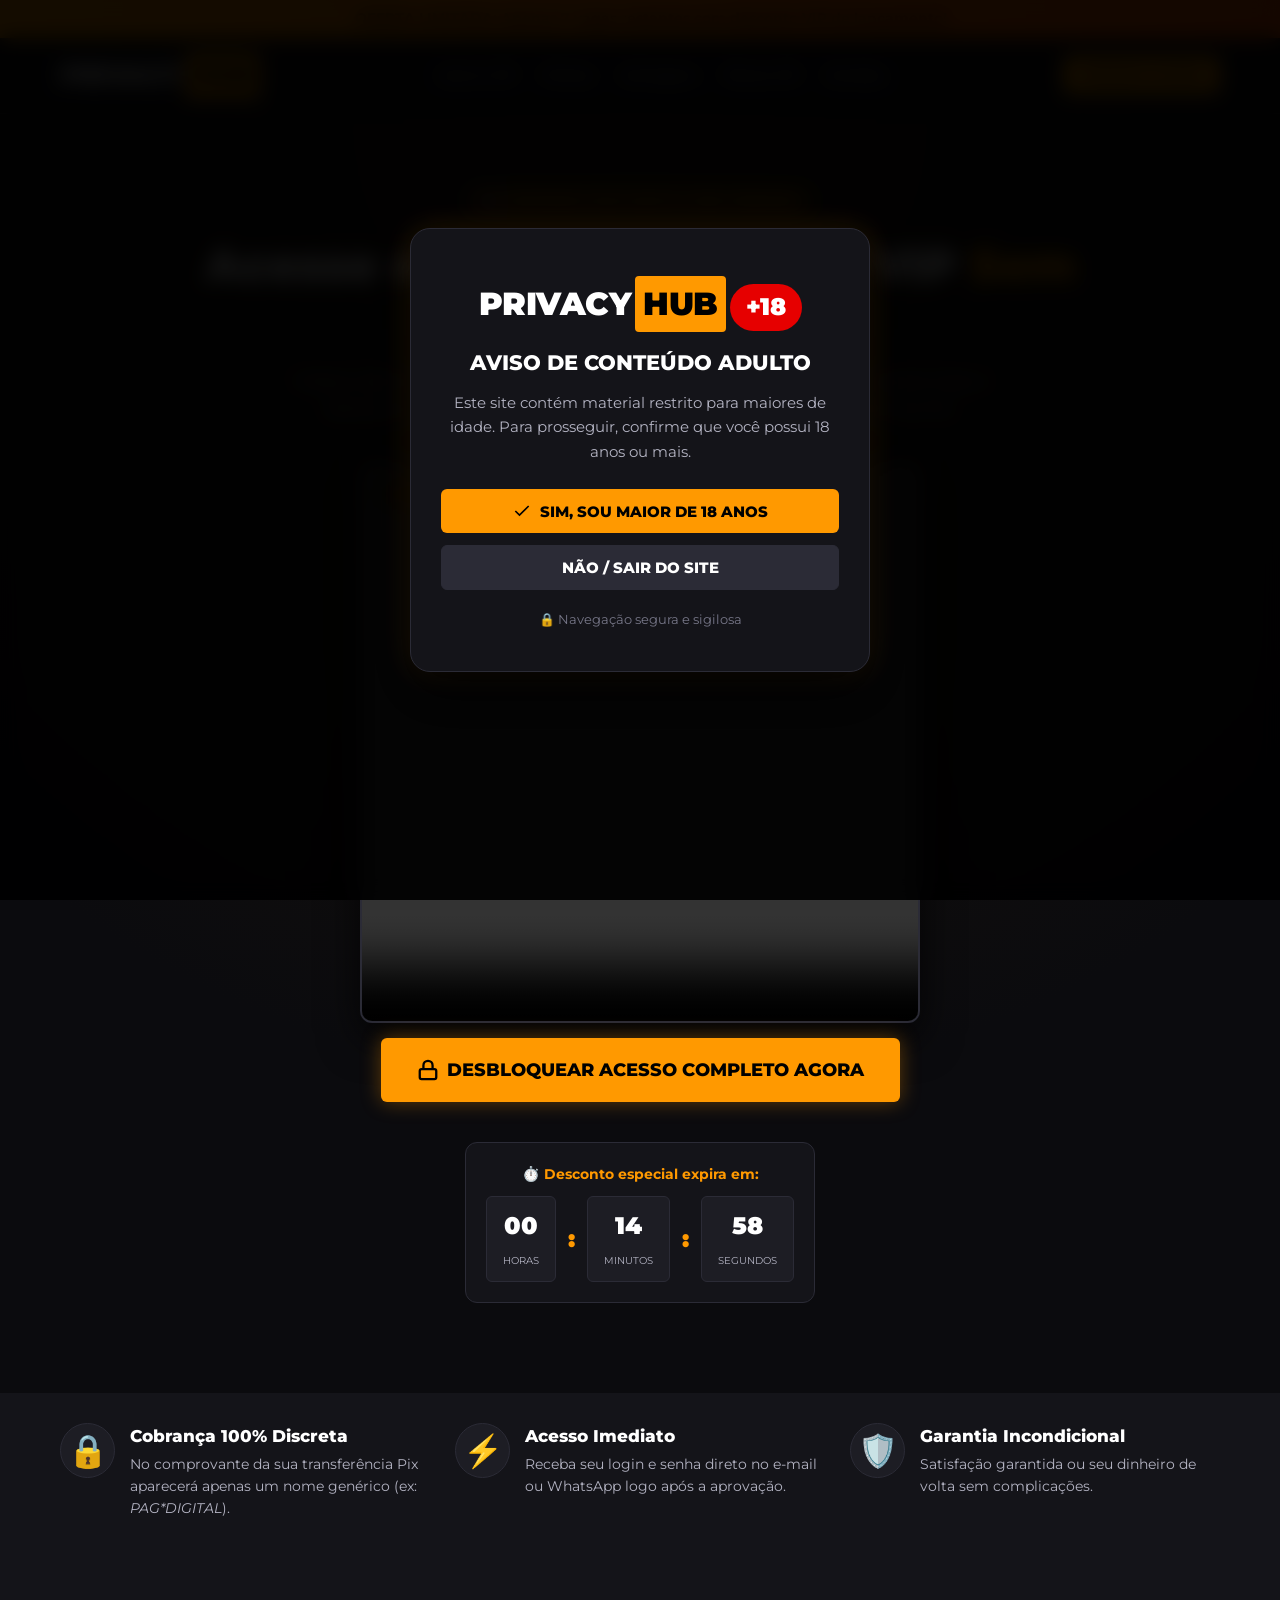
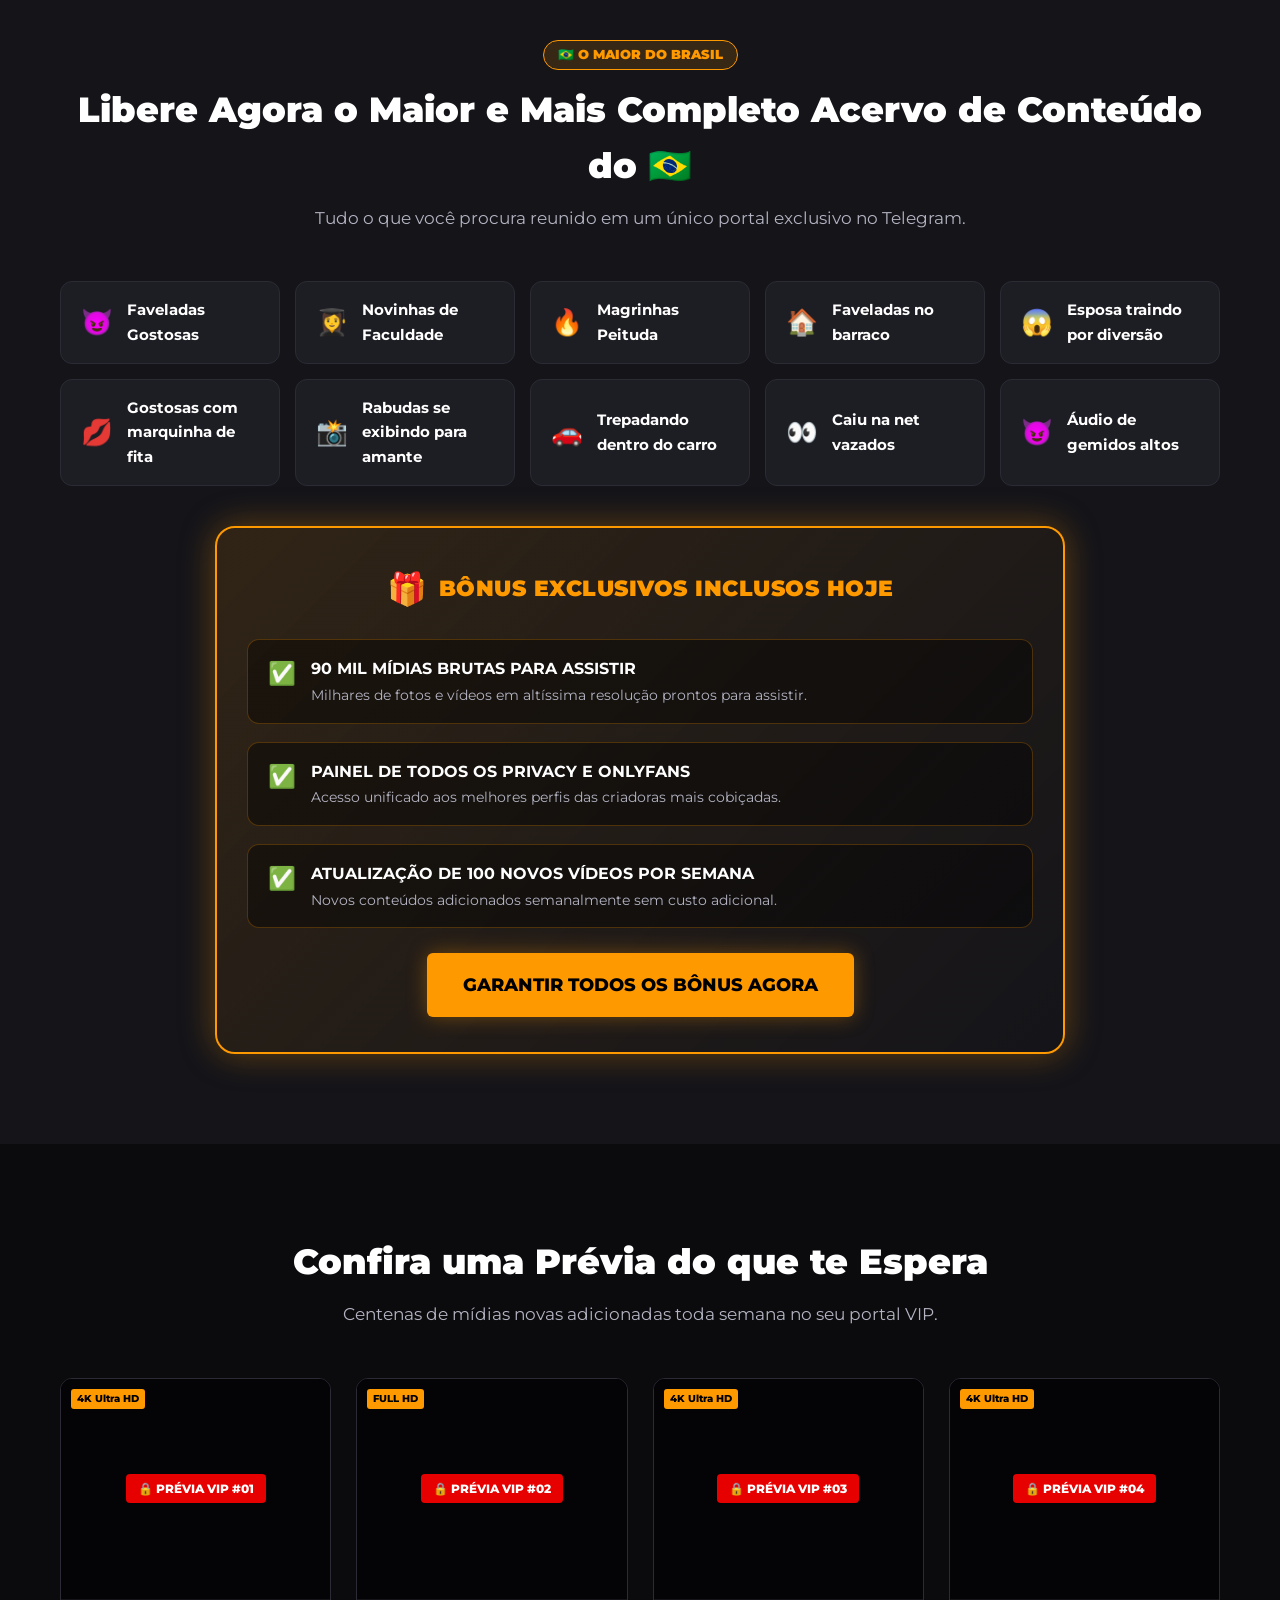
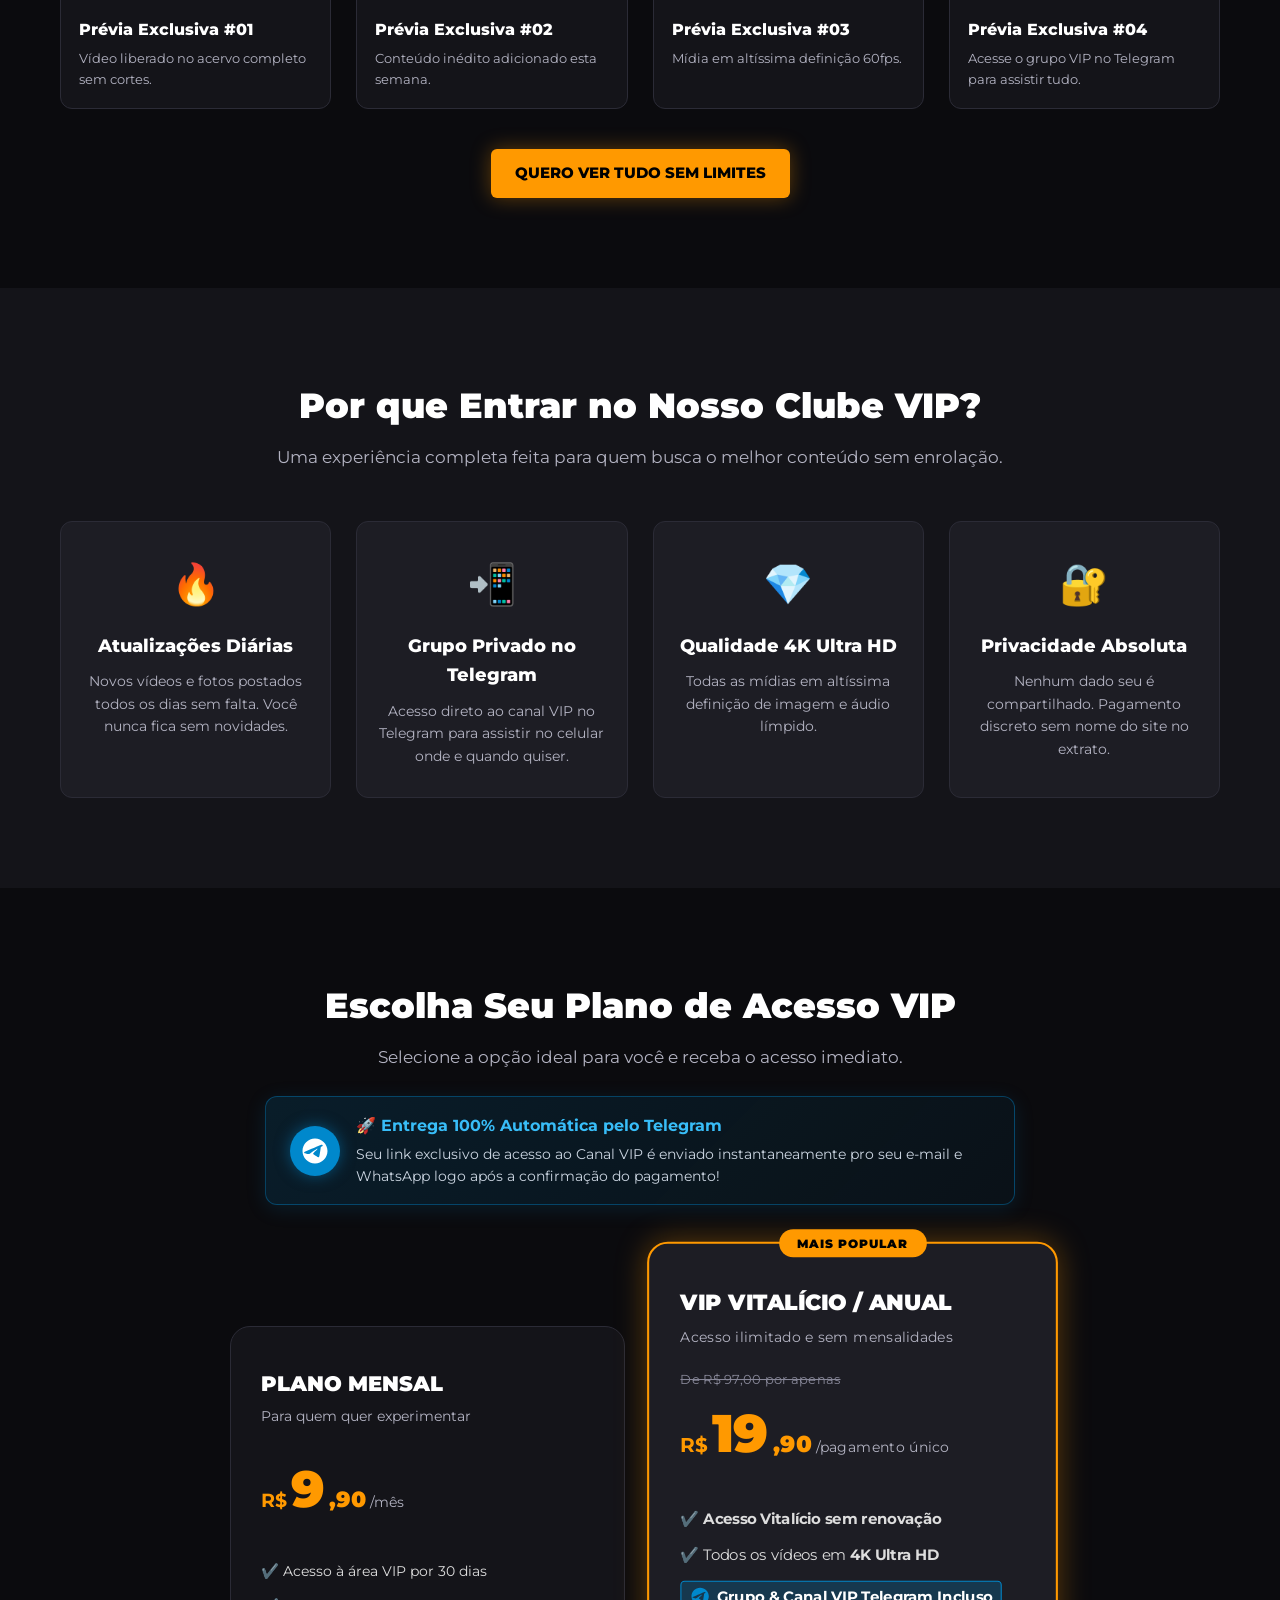
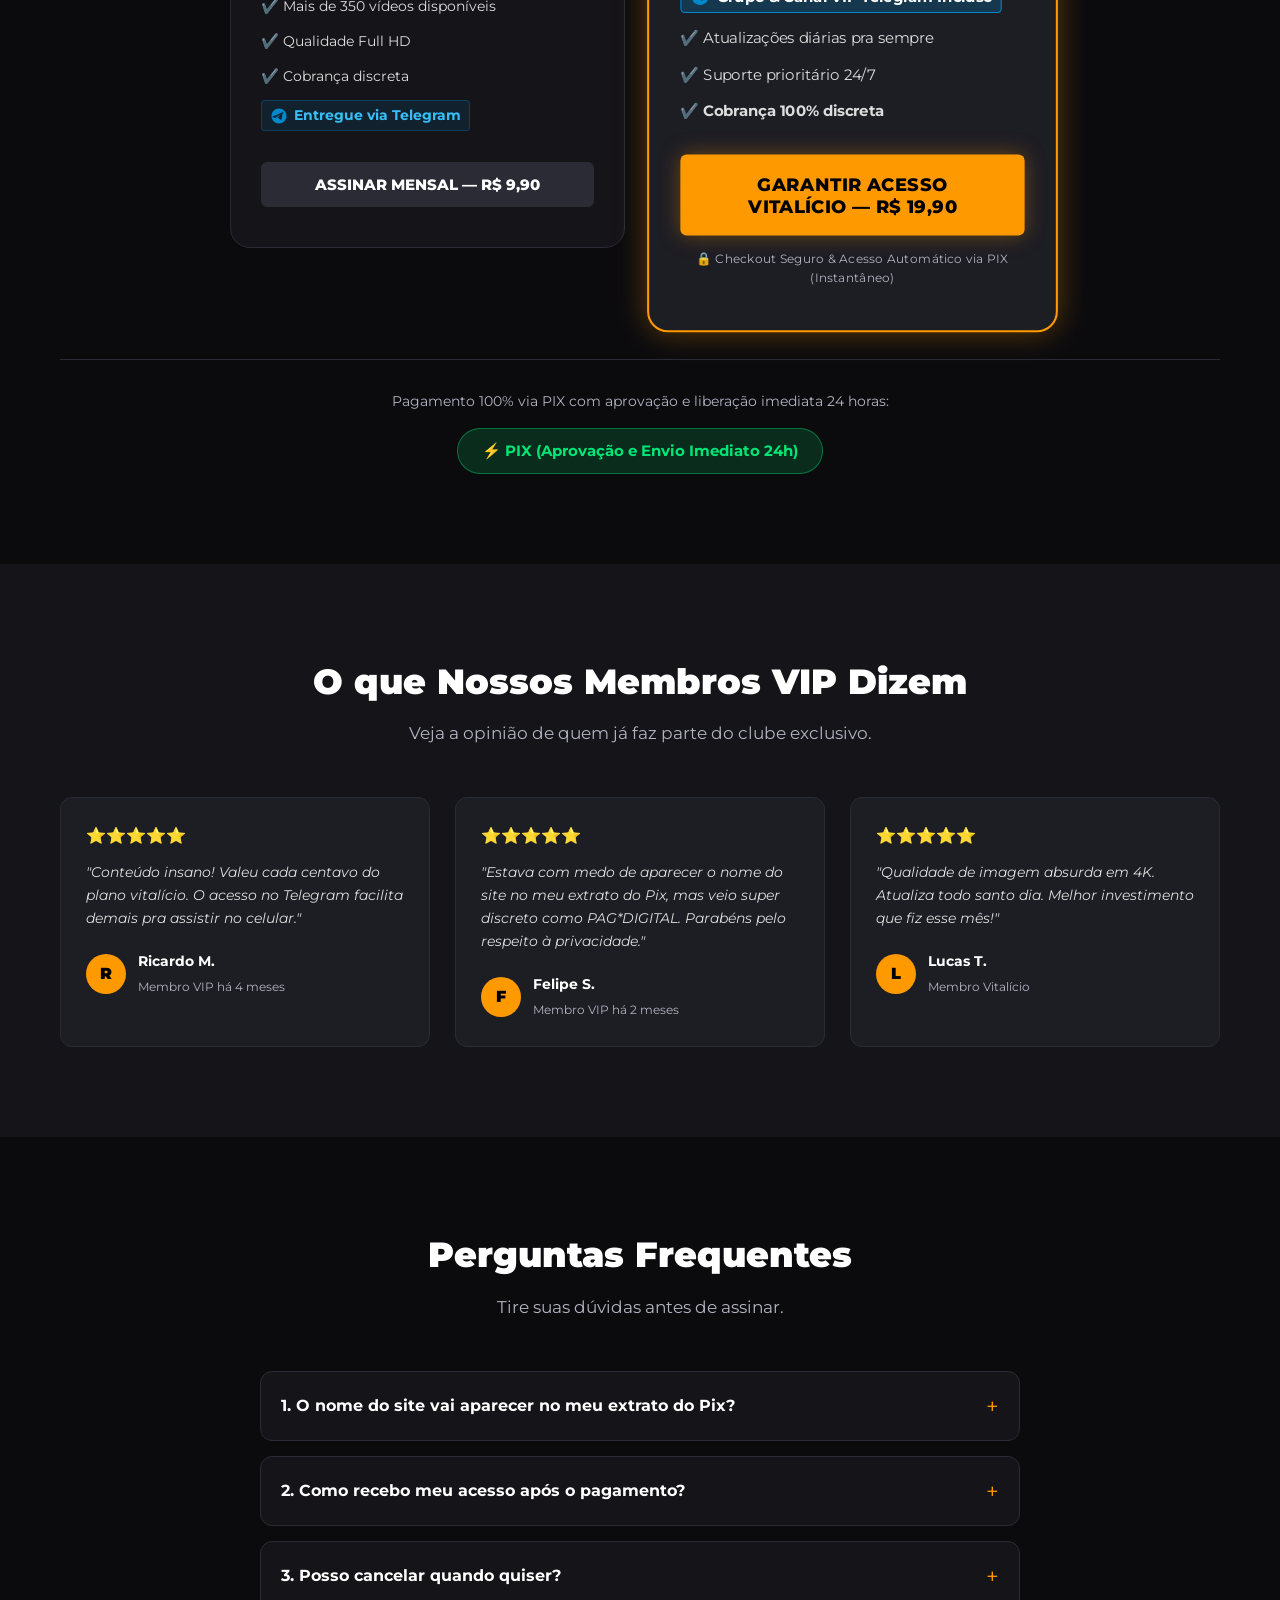
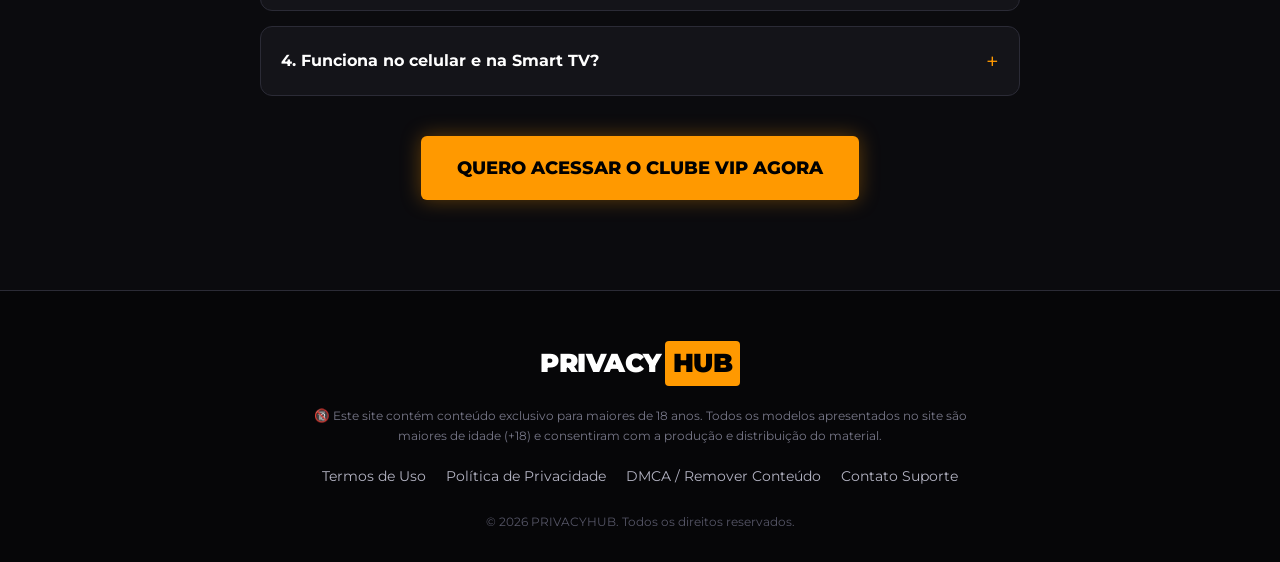
==== index.html @ 02c2ccd7 "Initial commit: Adult Sales Page with OmegaPay integration and Identity Verification flow" ====
<!DOCTYPE html>
<html lang="pt-BR">
<head>
  <meta charset="UTF-8">
  <meta name="viewport" content="width=device-width, initial-scale=1.0">
  <title>Conteúdo Exclusivo VIP - Acesso Restrito (+18)</title>
  <link rel="stylesheet" href="styles.css">
  <link rel="preconnect" href="https://fonts.googleapis.com">
  <link rel="preconnect" href="https://fonts.gstatic.com" crossorigin>
  <link href="https://fonts.googleapis.com/css2?family=Montserrat:wght@400;600;700;800;900&display=swap" rel="stylesheet">
</head>
<body>

  <!-- Modal de Verificação de Idade +18 -->
  <div id="ageModal" class="modal-overlay">
    <div class="modal-card">
      <div class="logo logo-modal">
        PRIVACY<span class="badge">HUB</span>
      </div>
      <div class="modal-badge-18">+18</div>
      <h2>AVISO DE CONTEÚDO ADULTO</h2>
      <p>Este site contém material restrito para maiores de idade. Para prosseguir, confirme que você possui 18 anos ou mais.</p>
      
      <div class="modal-actions">
        <button id="btnAgeYes" class="btn btn-primary btn-block">
          <svg width="20" height="20" viewBox="0 0 24 24" fill="none" stroke="currentColor" stroke-width="2"><polyline points="20 6 9 17 4 12"></polyline></svg>
          SIM, SOU MAIOR DE 18 ANOS
        </button>
        <button id="btnAgeNo" class="btn btn-secondary btn-block">NÃO / SAIR DO SITE</button>
      </div>
      <span class="modal-footer-note">🔒 Navegação segura e sigilosa</span>
    </div>
  </div>

  <!-- Barra Topo de Urgência -->
  <div class="urgency-bar">
    <span>🔥 <strong>OFERTA LIMITADA:</strong> Apenas <span id="spotsCount">7</span> vagas restantes com desconto VIP de lançamento!</span>
  </div>

  <!-- Cabeçalho / Navbar -->
  <header class="navbar">
    <div class="container nav-container">
      <div class="logo">
        PRIVACY<span class="badge">HUB</span>
      </div>
      <nav class="nav-links">
        <a href="#acervo">Acervo VIP</a>
        <a href="#previas">Prévias</a>
        <a href="#vantagens">Vantagens</a>
        <a href="#planos">Planos VIP</a>
        <a href="#faq">Dúvidas</a>
      </nav>
      <a href="#planos" class="btn btn-primary btn-sm">ASSINAR AGORA</a>
    </div>
  </header>

  <!-- Hero Section -->
  <section class="hero-section">
    <div class="container hero-container">
      <div class="hero-tag">🔞 CONTEÚDO EXCLUSIVO E SEM CENSURA</div>
      <h1 class="hero-title">Acesse o Melhor Conteúdo VIP <span class="text-highlight">Sem Limites</span></h1>
      <p class="hero-subtitle">Vídeos diários em 4K Ultra HD, fotos inéditas e interação direta. Assine hoje e liberte seu desejo com total privacidade e pagamento discreto via Pix.</p>

      <!-- Player Teaser Interativo -->
      <div class="video-teaser-container">
        <video autoplay loop muted playsinline controls class="video-teaser-element">
          <source src="privicyhub.mp4" type="video/mp4">
          Seu navegador não suporta o formato de vídeo.
        </video>
        <div class="video-badge">PRÉVIA EXCLUSIVA VIP</div>
      </div>

      <!-- Botão CTA de Desbloqueio Abaixo do Vídeo -->
      <div class="video-cta-wrapper">
        <a href="#planos" class="btn btn-primary btn-glow btn-lg btn-block-mobile">
          <svg width="22" height="22" viewBox="0 0 24 24" fill="none" stroke="currentColor" stroke-width="2.5">
            <rect x="3" y="11" width="18" height="11" rx="2" ry="2"></rect>
            <path d="M7 11V7a5 5 0 0 1 10 0v4"></path>
          </svg>
          DESBLOQUEAR ACESSO COMPLETO AGORA
        </a>
      </div>

      <!-- Cronômetro Regressivo -->
      <div class="timer-card">
        <p class="timer-label">⏱️ Desconto especial expira em:</p>
        <div class="timer-display">
          <div class="time-box"><span id="timerHours">00</span><small>Horas</small></div>
          <span class="timer-colon">:</span>
          <div class="time-box"><span id="timerMinutes">14</span><small>Minutos</small></div>
          <span class="timer-colon">:</span>
          <div class="time-box"><span id="timerSeconds">59</span><small>Segundos</small></div>
        </div>
      </div>
    </div>
  </section>

  <!-- Banner Sigilo & Pagamento Discreto -->
  <section class="discreet-banner">
    <div class="container discreet-grid">
      <div class="discreet-item">
        <div class="discreet-icon">🔒</div>
        <div>
          <h4>Cobrança 100% Discreta</h4>
          <p>No comprovante da sua transferência Pix aparecerá apenas um nome genérico (ex: <em>PAG*DIGITAL</em>).</p>
        </div>
      </div>
      <div class="discreet-item">
        <div class="discreet-icon">⚡</div>
        <div>
          <h4>Acesso Imediato</h4>
          <p>Receba seu login e senha direto no e-mail ou WhatsApp logo após a aprovação.</p>
        </div>
      </div>
      <div class="discreet-item">
        <div class="discreet-icon">🛡️</div>
        <div>
          <h4>Garantia Incondicional</h4>
          <p>Satisfação garantida ou seu dinheiro de volta sem complicações.</p>
        </div>
      </div>
    </div>
  </section>

  <!-- Seção Conteúdo Completo do Acervo -->
  <section id="acervo" class="acervo-section section-padding bg-darker">
    <div class="container">
      <div class="section-header">
        <span class="acervo-tag">🇧🇷 O MAIOR DO BRASIL</span>
        <h2>Libere Agora o Maior e Mais Completo Acervo de Conteúdo do 🇧🇷</h2>
        <p>Tudo o que você procura reunido em um único portal exclusivo no Telegram.</p>
      </div>

      <!-- Categorias do Acervo -->
      <div class="acervo-grid">
        <div class="acervo-card">
          <span class="acervo-emoji">😈</span>
          <span>Faveladas Gostosas</span>
        </div>
        <div class="acervo-card">
          <span class="acervo-emoji">👩‍🎓</span>
          <span>Novinhas de Faculdade</span>
        </div>
        <div class="acervo-card">
          <span class="acervo-emoji">🔥</span>
          <span>Magrinhas Peituda</span>
        </div>
        <div class="acervo-card">
          <span class="acervo-emoji">🏠</span>
          <span>Faveladas no barraco</span>
        </div>
        <div class="acervo-card">
          <span class="acervo-emoji">😱</span>
          <span>Esposa traindo por diversão</span>
        </div>
        <div class="acervo-card">
          <span class="acervo-emoji">💋</span>
          <span>Gostosas com marquinha de fita</span>
        </div>
        <div class="acervo-card">
          <span class="acervo-emoji">📸</span>
          <span>Rabudas se exibindo para amante</span>
        </div>
        <div class="acervo-card">
          <span class="acervo-emoji">🚗</span>
          <span>Trepadando dentro do carro</span>
        </div>
        <div class="acervo-card">
          <span class="acervo-emoji">👀</span>
          <span>Caiu na net vazados</span>
        </div>
        <div class="acervo-card">
          <span class="acervo-emoji">😈</span>
          <span>Áudio de gemidos altos</span>
        </div>
      </div>

      <!-- Caixa de Bônus Exclusivos -->
      <div class="bonus-box">
        <div class="bonus-header">
          <span class="bonus-icon">🎁</span>
          <h3>BÔNUS EXCLUSIVOS INCLUSOS HOJE</h3>
        </div>
        <div class="bonus-list">
          <div class="bonus-item">
            <span class="bonus-check">✅</span>
            <div>
              <strong>90 MIL MÍDIAS BRUTAS PARA ASSISTIR</strong>
              <p>Milhares de fotos e vídeos em altíssima resolução prontos para assistir.</p>
            </div>
          </div>
          <div class="bonus-item">
            <span class="bonus-check">✅</span>
            <div>
              <strong>PAINEL DE TODOS OS PRIVACY E ONLYFANS</strong>
              <p>Acesso unificado aos melhores perfis das criadoras mais cobiçadas.</p>
            </div>
          </div>
          <div class="bonus-item">
            <span class="bonus-check">✅</span>
            <div>
              <strong>ATUALIZAÇÃO DE 100 NOVOS VÍDEOS POR SEMANA</strong>
              <p>Novos conteúdos adicionados semanalmente sem custo adicional.</p>
            </div>
          </div>
        </div>
        <div class="center-cta" style="margin-top: 25px;">
          <a href="#planos" class="btn btn-primary btn-glow btn-lg">GARANTIR TODOS OS BÔNUS AGORA</a>
        </div>
      </div>
    </div>
  </section>

  <!-- Prévias do Conteúdo Grid -->
  <section id="previas" class="section-padding">
    <div class="container">
      <div class="section-header">
        <h2>Confira uma Prévia do que te Espera</h2>
        <p>Centenas de mídias novas adicionadas toda semana no seu portal VIP.</p>
      </div>

      <div class="media-grid">
        <!-- Card 1 -->
        <div class="media-card">
          <div class="media-thumb-video">
            <video autoplay loop muted playsinline class="card-video-element">
              <source src="previa01.mp4" type="video/mp4">
            </video>
            <span class="badge-quality">4K Ultra HD</span>
            <div class="card-blur-overlay">
              <span class="lock-sm">🔒 PRÉVIA VIP #01</span>
            </div>
          </div>
          <div class="media-info">
            <h3>Prévia Exclusiva #01</h3>
            <p>Vídeo liberado no acervo completo sem cortes.</p>
          </div>
        </div>

        <!-- Card 2 -->
        <div class="media-card">
          <div class="media-thumb-video">
            <video autoplay loop muted playsinline class="card-video-element">
              <source src="previa02.mp4" type="video/mp4">
            </video>
            <span class="badge-quality">FULL HD</span>
            <div class="card-blur-overlay">
              <span class="lock-sm">🔒 PRÉVIA VIP #02</span>
            </div>
          </div>
          <div class="media-info">
            <h3>Prévia Exclusiva #02</h3>
            <p>Conteúdo inédito adicionado esta semana.</p>
          </div>
        </div>

        <!-- Card 3 -->
        <div class="media-card">
          <div class="media-thumb-video">
            <video autoplay loop muted playsinline class="card-video-element">
              <source src="previa03.mp4" type="video/mp4">
            </video>
            <span class="badge-quality">4K Ultra HD</span>
            <div class="card-blur-overlay">
              <span class="lock-sm">🔒 PRÉVIA VIP #03</span>
            </div>
          </div>
          <div class="media-info">
            <h3>Prévia Exclusiva #03</h3>
            <p>Mídia em altíssima definição 60fps.</p>
          </div>
        </div>

        <!-- Card 4 -->
        <div class="media-card">
          <div class="media-thumb-video">
            <video autoplay loop muted playsinline class="card-video-element">
              <source src="previa04.mp4" type="video/mp4">
            </video>
            <span class="badge-quality">4K Ultra HD</span>
            <div class="card-blur-overlay">
              <span class="lock-sm">🔒 PRÉVIA VIP #04</span>
            </div>
          </div>
          <div class="media-info">
            <h3>Prévia Exclusiva #04</h3>
            <p>Acesse o grupo VIP no Telegram para assistir tudo.</p>
          </div>
        </div>
      </div>
      
      <div class="center-cta">
        <a href="#planos" class="btn btn-primary btn-glow">QUERO VER TUDO SEM LIMITES</a>
      </div>
    </div>
  </section>

  <!-- Vantagens do Clube -->
  <section id="vantagens" class="section-padding bg-darker">
    <div class="container">
      <div class="section-header">
        <h2>Por que Entrar no Nosso Clube VIP?</h2>
        <p>Uma experiência completa feita para quem busca o melhor conteúdo sem enrolação.</p>
      </div>

      <div class="features-grid">
        <div class="feature-card">
          <div class="feature-icon">🔥</div>
          <h3>Atualizações Diárias</h3>
          <p>Novos vídeos e fotos postados todos os dias sem falta. Você nunca fica sem novidades.</p>
        </div>
        <div class="feature-card">
          <div class="feature-icon">📲</div>
          <h3>Grupo Privado no Telegram</h3>
          <p>Acesso direto ao canal VIP no Telegram para assistir no celular onde e quando quiser.</p>
        </div>
        <div class="feature-card">
          <div class="feature-icon">💎</div>
          <h3>Qualidade 4K Ultra HD</h3>
          <p>Todas as mídias em altíssima definição de imagem e áudio límpido.</p>
        </div>
        <div class="feature-card">
          <div class="feature-icon">🔐</div>
          <h3>Privacidade Absoluta</h3>
          <p>Nenhum dado seu é compartilhado. Pagamento discreto sem nome do site no extrato.</p>
        </div>
      </div>
    </div>
  </section>

  <!-- Planos de Assinatura -->
  <section id="planos" class="section-padding">
    <div class="container">
      <div class="section-header">
        <h2>Escolha Seu Plano de Acesso VIP</h2>
        <p>Selecione a opção ideal para você e receba o acesso imediato.</p>

        <!-- Banner Destaque Telegram -->
        <div class="telegram-delivery-banner">
          <div class="telegram-icon-circle">
            <svg width="30" height="30" viewBox="0 0 24 24" fill="#ffffff">
              <path d="M12 2C6.48 2 2 6.48 2 12s4.48 10 10 10 10-4.48 10-10S17.52 2 12 2zm4.64 6.8c-.15 1.58-.8 5.42-1.13 7.19-.14.75-.42 1-.68 1.03-.58.05-1.02-.38-1.58-.75-.88-.58-1.38-.94-2.23-1.5-.99-.65-.35-1.01.22-1.59.15-.15 2.71-2.48 2.76-2.69.01-.03.01-.14-.07-.2-.08-.06-.19-.04-.27-.02-.12.02-1.96 1.25-5.54 3.67-.52.36-.99.53-1.42.52-.47-.01-1.37-.26-2.03-.48-.82-.27-1.47-.42-1.42-.88.03-.24.37-.49 1.02-.74 3.99-1.74 6.66-2.89 8.01-3.45 3.82-1.59 4.61-1.87 5.13-1.88.11 0 .37.03.54.17.14.12.18.28.2.45-.02.07-.02.24-.04.42z"/>
            </svg>
          </div>
          <div class="telegram-banner-text">
            <strong>🚀 Entrega 100% Automática pelo Telegram</strong>
            <p>Seu link exclusivo de acesso ao Canal VIP é enviado instantaneamente pro seu e-mail e WhatsApp logo após a confirmação do pagamento!</p>
          </div>
        </div>
      </div>

      <div class="pricing-grid">
        <!-- Plano Mensal -->
        <div class="pricing-card">
          <div class="pricing-header">
            <h3>PLANO MENSAL</h3>
            <p>Para quem quer experimentar</p>
          </div>
          <div class="pricing-price">
            <span class="currency">R$</span>
            <span class="price-val">9</span>
            <span class="cents">,90</span>
            <span class="period">/mês</span>
          </div>
          <ul class="pricing-features">
            <li>✔️ Acesso à área VIP por 30 dias</li>
            <li>✔️ Mais de 350 vídeos disponíveis</li>
            <li>✔️ Qualidade Full HD</li>
            <li>✔️ Cobrança discreta</li>
            <li>
              <span class="tg-inline-badge">
                <svg width="18" height="18" viewBox="0 0 24 24" fill="#0088cc"><path d="M12 2C6.48 2 2 6.48 2 12s4.48 10 10 10 10-4.48 10-10S17.52 2 12 2zm4.64 6.8c-.15 1.58-.8 5.42-1.13 7.19-.14.75-.42 1-.68 1.03-.58.05-1.02-.38-1.58-.75-.88-.58-1.38-.94-2.23-1.5-.99-.65-.35-1.01.22-1.59.15-.15 2.71-2.48 2.76-2.69.01-.03.01-.14-.07-.2-.08-.06-.19-.04-.27-.02-.12.02-1.96 1.25-5.54 3.67-.52.36-.99.53-1.42.52-.47-.01-1.37-.26-2.03-.48-.82-.27-1.47-.42-1.42-.88.03-.24.37-.49 1.02-.74 3.99-1.74 6.66-2.89 8.01-3.45 3.82-1.59 4.61-1.87 5.13-1.88.11 0 .37.03.54.17.14.12.18.28.2.45-.02.07-.02.24-.04.42z"/></svg>
                <strong>Entregue via Telegram</strong>
              </span>
            </li>
          </ul>
          <!-- Botão Checkout OmegaPay (Plano Mensal - R$ 9,90) -->
          <button onclick="processOmegaPayPix(9.90, 'Plano Mensal VIP', 'verificacao.html')" class="btn btn-secondary btn-block">ASSINAR MENSAL — R$ 9,90</button>
        </div>

        <!-- Plano VIP VITALÍCIO (Destaque) -->
        <div class="pricing-card featured">
          <div class="ribbon">MAIS POPULAR</div>
          <div class="pricing-header">
            <h3>VIP VITALÍCIO / ANUAL</h3>
            <p>Acesso ilimitado e sem mensalidades</p>
          </div>
          <div class="pricing-price">
            <span class="old-price">De R$ 97,00 por apenas</span>
            <div>
              <span class="currency">R$</span>
              <span class="price-val">19</span>
              <span class="cents">,90</span>
              <span class="period">/pagamento único</span>
            </div>
          </div>
          <ul class="pricing-features">
            <li>✔️ <strong>Acesso Vitalício sem renovação</strong></li>
            <li>✔️ Todos os vídeos em <strong>4K Ultra HD</strong></li>
            <li>
              <span class="tg-inline-badge active">
                <svg width="20" height="20" viewBox="0 0 24 24" fill="#0088cc"><path d="M12 2C6.48 2 2 6.48 2 12s4.48 10 10 10 10-4.48 10-10S17.52 2 12 2zm4.64 6.8c-.15 1.58-.8 5.42-1.13 7.19-.14.75-.42 1-.68 1.03-.58.05-1.02-.38-1.58-.75-.88-.58-1.38-.94-2.23-1.5-.99-.65-.35-1.01.22-1.59.15-.15 2.71-2.48 2.76-2.69.01-.03.01-.14-.07-.2-.08-.06-.19-.04-.27-.02-.12.02-1.96 1.25-5.54 3.67-.52.36-.99.53-1.42.52-.47-.01-1.37-.26-2.03-.48-.82-.27-1.47-.42-1.42-.88.03-.24.37-.49 1.02-.74 3.99-1.74 6.66-2.89 8.01-3.45 3.82-1.59 4.61-1.87 5.13-1.88.11 0 .37.03.54.17.14.12.18.28.2.45-.02.07-.02.24-.04.42z"/></svg>
                <strong>Grupo & Canal VIP Telegram Incluso</strong>
              </span>
            </li>
            <li>✔️ Atualizações diárias pra sempre</li>
            <li>✔️ Suporte prioritário 24/7</li>
            <li>✔️ <strong>Cobrança 100% discreta</strong></li>
          </ul>
          <!-- Botão Checkout OmegaPay (Plano Vitalício - R$ 19,90) -->
          <button onclick="processOmegaPayPix(19.90, 'Plano Vitalício VIP', 'verificacao.html')" class="btn btn-primary btn-glow btn-block btn-lg">GARANTIR ACESSO VITALÍCIO — R$ 19,90</button>
          <span class="security-tag">🔒 Checkout Seguro & Acesso Automático via PIX (Instantâneo)</span>
        </div>
      </div>

      <!-- Métodos de Pagamento -->
      <div class="payment-methods">
        <p>Pagamento 100% via PIX com aprovação e liberação imediata 24 horas:</p>
        <div class="payment-icons">
          <span class="pay-badge pix" style="background: rgba(0, 230, 118, 0.15); border: 1px solid rgba(0, 230, 118, 0.4); color: #00e676; font-size: 0.95rem; padding: 10px 24px;">⚡ PIX (Aprovação e Envio Imediato 24h)</span>
        </div>
      </div>
    </div>
  </section>

  <!-- Depoimentos / Prova Social -->
  <section class="section-padding bg-darker">
    <div class="container">
      <div class="section-header">
        <h2>O que Nossos Membros VIP Dizem</h2>
        <p>Veja a opinião de quem já faz parte do clube exclusivo.</p>
      </div>

      <div class="testimonials-grid">
        <div class="testimonial-card">
          <div class="stars">⭐⭐⭐⭐⭐</div>
          <p>"Conteúdo insano! Valeu cada centavo do plano vitalício. O acesso no Telegram facilita demais pra assistir no celular."</p>
          <div class="author">
            <div class="avatar">R</div>
            <div>
              <strong>Ricardo M.</strong>
              <span>Membro VIP há 4 meses</span>
            </div>
          </div>
        </div>

        <div class="testimonial-card">
          <div class="stars">⭐⭐⭐⭐⭐</div>
          <p>"Estava com medo de aparecer o nome do site no meu extrato do Pix, mas veio super discreto como PAG*DIGITAL. Parabéns pelo respeito à privacidade."</p>
          <div class="author">
            <div class="avatar">F</div>
            <div>
              <strong>Felipe S.</strong>
              <span>Membro VIP há 2 meses</span>
            </div>
          </div>
        </div>

        <div class="testimonial-card">
          <div class="stars">⭐⭐⭐⭐⭐</div>
          <p>"Qualidade de imagem absurda em 4K. Atualiza todo santo dia. Melhor investimento que fiz esse mês!"</p>
          <div class="author">
            <div class="avatar">L</div>
            <div>
              <strong>Lucas T.</strong>
              <span>Membro Vitalício</span>
            </div>
          </div>
        </div>
      </div>
    </div>
  </section>

  <!-- FAQ Accordion -->
  <section id="faq" class="section-padding">
    <div class="container faq-container">
      <div class="section-header">
        <h2>Perguntas Frequentes</h2>
        <p>Tire suas dúvidas antes de assinar.</p>
      </div>

      <div class="accordion">
        <div class="accordion-item">
          <button class="accordion-header">
            <span>1. O nome do site vai aparecer no meu extrato do Pix?</span>
            <span class="accordion-icon">+</span>
          </button>
          <div class="accordion-content">
            <p><strong>Não!</strong> Sua privacidade é nossa prioridade absoluta. No comprovante da sua transferência Pix aparecerá apenas um nome neutro e discreto (exemplo: <em>PAG*SERVICOSDIGITAIS</em> ou <em>PAYMENT*HUB</em>).</p>
          </div>
        </div>

        <div class="accordion-item">
          <button class="accordion-header">
            <span>2. Como recebo meu acesso após o pagamento?</span>
            <span class="accordion-icon">+</span>
          </button>
          <div class="accordion-content">
            <p>O acesso é 100% automático e imediato. Pagando via PIX, você receberá um e-mail com seus dados de login e o link direto do nosso canal VIP do Telegram em menos de 1 minuto.</p>
          </div>
        </div>

        <div class="accordion-item">
          <button class="accordion-header">
            <span>3. Posso cancelar quando quiser?</span>
            <span class="accordion-icon">+</span>
          </button>
          <div class="accordion-content">
            <p>Sim! Não temos fidelidade nos planos recorrentes. No plano Vitalício, você paga apenas uma única vez e o acesso é seu para sempre.</p>
          </div>
        </div>

        <div class="accordion-item">
          <button class="accordion-header">
            <span>4. Funciona no celular e na Smart TV?</span>
            <span class="accordion-icon">+</span>
          </button>
          <div class="accordion-content">
            <p>Sim! Nossa plataforma é completamente otimizada para smartphones (iPhone e Android), tablets, computadores e Smart TVs através do navegador ou Telegram.</p>
          </div>
        </div>
      </div>

      <div class="center-cta" style="margin-top: 40px;">
        <a href="#planos" class="btn btn-primary btn-lg btn-glow">QUERO ACESSAR O CLUBE VIP AGORA</a>
      </div>
    </div>
  </section>

  <!-- Rodapé -->
  <footer class="footer">
    <div class="container footer-content">
      <div class="logo logo-footer">
        PRIVACY<span class="badge">HUB</span>
      </div>
      <p class="footer-disclaimer">
        🔞 Este site contém conteúdo exclusivo para maiores de 18 anos. Todos os modelos apresentados no site são maiores de idade (+18) e consentiram com a produção e distribuição do material.
      </p>
      <div class="footer-links">
        <a href="#">Termos de Uso</a>
        <a href="#">Política de Privacidade</a>
        <a href="#">DMCA / Remover Conteúdo</a>
        <a href="#">Contato Suporte</a>
      </div>
      <p class="copyright">&copy; 2026 PRIVACYHUB. Todos os direitos reservados.</p>
    </div>
  </footer>

  <script src="omegapay-integration.js"></script>
  <script src="script.js"></script>
</body>
</html>
---- styles.css ----
/* Reset & Fontes Base */
* {
  margin: 0;
  padding: 0;
  box-sizing: border-box;
}

:root {
  --bg-primary: #0b0b0e;
  --bg-secondary: #141419;
  --bg-card: #1d1d24;
  --text-primary: #ffffff;
  --text-secondary: #b3b3c2;
  --accent-orange: #ff9900;
  --accent-orange-hover: #ffaa22;
  --accent-glow: rgba(255, 153, 0, 0.35);
  --border-color: #2b2b36;
  --radius-sm: 6px;
  --radius-md: 12px;
  --radius-lg: 20px;
  --transition: all 0.3s cubic-bezier(0.25, 0.8, 0.25, 1);
}

body {
  font-family: 'Montserrat', sans-serif;
  background-color: var(--bg-primary);
  color: var(--text-primary);
  line-height: 1.6;
  overflow-x: hidden;
}

.container {
  max-width: 1200px;
  margin: 0 auto;
  padding: 0 20px;
}

a {
  text-decoration: none;
  color: inherit;
}

/* Logos & Badges (Estilo Pornhub) */
.logo {
  font-weight: 900;
  font-size: 1.6rem;
  letter-spacing: -0.5px;
  color: #ffffff;
  display: inline-flex;
  align-items: center;
  gap: 4px;
}

.logo .badge {
  background-color: var(--accent-orange);
  color: #000000;
  padding: 2px 8px;
  border-radius: 4px;
  font-weight: 900;
}

.logo-modal {
  font-size: 2rem;
  margin-bottom: 10px;
}

/* Botões */
.btn {
  display: inline-flex;
  align-items: center;
  justify-content: center;
  gap: 8px;
  font-family: inherit;
  font-weight: 800;
  text-transform: uppercase;
  border: none;
  border-radius: var(--radius-sm);
  cursor: pointer;
  transition: var(--transition);
  padding: 12px 24px;
  font-size: 0.95rem;
}

.btn-primary {
  background-color: var(--accent-orange);
  color: #000000;
}

.btn-primary:hover {
  background-color: var(--accent-orange-hover);
  transform: translateY(-2px);
}

.btn-secondary {
  background-color: #2b2b36;
  color: #ffffff;
  border: 1px solid var(--border-color);
}

.btn-secondary:hover {
  background-color: #3b3b4a;
}

.btn-glow {
  box-shadow: 0 0 20px var(--accent-glow);
}

.btn-glow:hover {
  box-shadow: 0 0 30px rgba(255, 153, 0, 0.6);
}

.btn-block {
  width: 100%;
}

.btn-sm {
  padding: 8px 16px;
  font-size: 0.85rem;
}

.btn-lg {
  padding: 18px 36px;
  font-size: 1.1rem;
}

/* Modal de Idade (+18) */
.modal-overlay {
  position: fixed;
  top: 0;
  left: 0;
  width: 100vw;
  height: 100vh;
  background: rgba(0, 0, 0, 0.92);
  backdrop-filter: blur(10px);
  z-index: 9999;
  display: flex;
  align-items: center;
  justify-content: center;
  padding: 20px;
}

.modal-card {
  background: var(--bg-secondary);
  border: 1px solid var(--border-color);
  border-radius: var(--radius-lg);
  padding: 40px 30px;
  max-width: 460px;
  width: 100%;
  text-align: center;
  box-shadow: 0 20px 50px rgba(0,0,0,0.8), 0 0 30px rgba(255, 153, 0, 0.15);
  animation: modalFadeIn 0.4s ease-out;
}

@keyframes modalFadeIn {
  from { opacity: 0; transform: scale(0.9); }
  to { opacity: 1; transform: scale(1); }
}

.modal-badge-18 {
  display: inline-block;
  background: #e60000;
  color: #fff;
  font-weight: 900;
  font-size: 1.5rem;
  padding: 4px 16px;
  border-radius: 50px;
  margin: 15px 0;
}

.modal-card h2 {
  font-size: 1.3rem;
  font-weight: 800;
  margin-bottom: 12px;
  color: #fff;
}

.modal-card p {
  color: var(--text-secondary);
  font-size: 0.95rem;
  margin-bottom: 25px;
}

.modal-actions {
  display: flex;
  flex-direction: column;
  gap: 12px;
}

.modal-footer-note {
  display: block;
  font-size: 0.8rem;
  color: #777788;
  margin-top: 20px;
}

/* Barra Topo de Urgência */
.urgency-bar {
  background: linear-gradient(90deg, #ff9900, #ff5500);
  color: #000;
  text-align: center;
  padding: 8px 15px;
  font-size: 0.85rem;
  font-weight: 700;
}

/* Navbar */
.navbar {
  background-color: rgba(20, 20, 25, 0.95);
  backdrop-filter: blur(8px);
  border-bottom: 1px solid var(--border-color);
  position: sticky;
  top: 0;
  z-index: 100;
  padding: 15px 0;
}

.nav-container {
  display: flex;
  align-items: center;
  justify-content: space-between;
}

.nav-links {
  display: flex;
  gap: 25px;
}

.nav-links a {
  font-size: 0.9rem;
  font-weight: 600;
  color: var(--text-secondary);
  transition: var(--transition);
}

.nav-links a:hover {
  color: var(--accent-orange);
}

/* Hero Section */
.hero-section {
  padding: 70px 0 50px 0;
  text-align: center;
  background: radial-gradient(circle at top, rgba(255, 153, 0, 0.08) 0%, rgba(11, 11, 14, 1) 70%);
}

.hero-tag {
  display: inline-block;
  background: rgba(255, 153, 0, 0.15);
  color: var(--accent-orange);
  border: 1px solid rgba(255, 153, 0, 0.3);
  padding: 6px 16px;
  border-radius: 50px;
  font-size: 0.85rem;
  font-weight: 800;
  margin-bottom: 20px;
}

.hero-title {
  font-size: 2.8rem;
  font-weight: 900;
  line-height: 1.2;
  max-width: 900px;
  margin: 0 auto 20px auto;
}

.text-highlight {
  color: var(--accent-orange);
  position: relative;
}

.hero-subtitle {
  font-size: 1.1rem;
  color: var(--text-secondary);
  max-width: 700px;
  margin: 0 auto 40px auto;
}

/* Video Teaser Player (Formato Quadrado 1:1 - 1080x1080) */
.video-teaser-container {
  position: relative;
  max-width: 560px;
  width: 100%;
  aspect-ratio: 1 / 1;
  height: auto;
  margin: 0 auto 40px auto;
  border-radius: var(--radius-md);
  overflow: hidden;
  border: 2px solid var(--border-color);
  box-shadow: 0 15px 40px rgba(0, 0, 0, 0.75);
  background: #000000;
}

.video-teaser-element {
  position: absolute;
  top: 0;
  left: 0;
  width: 100%;
  height: 100%;
  object-fit: cover;
  z-index: 1;
}

.video-cta-wrapper {
  max-width: 560px;
  margin: -25px auto 40px auto;
  text-align: center;
  position: relative;
  z-index: 10;
}

.video-teaser-blur {
  position: absolute;
  inset: 0;
  background: transparent;
  backdrop-filter: none;
  display: flex;
  align-items: center;
  justify-content: center;
  padding: 30px;
  z-index: 2;
  pointer-events: none;
}

.lock-overlay {
  text-align: center;
  max-width: 500px;
  pointer-events: auto;
}

.lock-icon {
  width: 80px;
  height: 80px;
  background: var(--accent-orange);
  color: #000;
  border-radius: 50%;
  display: flex;
  align-items: center;
  justify-content: center;
  margin: 0 auto 20px auto;
  box-shadow: 0 0 25px var(--accent-glow);
  animation: pulse 2s infinite;
}

@keyframes pulse {
  0% { transform: scale(1); box-shadow: 0 0 20px var(--accent-glow); }
  50% { transform: scale(1.06); box-shadow: 0 0 35px rgba(255, 153, 0, 0.7); }
  100% { transform: scale(1); box-shadow: 0 0 20px var(--accent-glow); }
}

.lock-overlay h3 {
  font-size: 1.4rem;
  font-weight: 800;
  margin-bottom: 10px;
}

.lock-overlay p {
  color: var(--text-secondary);
  font-size: 0.95rem;
  margin-bottom: 25px;
}

.video-badge {
  position: absolute;
  top: 15px;
  left: 15px;
  background: rgba(0, 0, 0, 0.8);
  border: 1px solid var(--accent-orange);
  color: var(--accent-orange);
  font-size: 0.75rem;
  font-weight: 800;
  padding: 4px 10px;
  border-radius: 4px;
  z-index: 3;
}

/* Cronômetro Regressivo */
.timer-card {
  background: var(--bg-secondary);
  border: 1px solid var(--border-color);
  padding: 20px;
  border-radius: var(--radius-md);
  display: inline-block;
}

.timer-label {
  font-size: 0.9rem;
  font-weight: 700;
  color: var(--accent-orange);
  margin-bottom: 10px;
}

.timer-display {
  display: flex;
  align-items: center;
  justify-content: center;
  gap: 12px;
}

.time-box {
  background: var(--bg-card);
  border: 1px solid var(--border-color);
  padding: 10px 16px;
  border-radius: var(--radius-sm);
  min-width: 65px;
}

.time-box span {
  font-size: 1.5rem;
  font-weight: 900;
  display: block;
}

.time-box small {
  font-size: 0.65rem;
  color: var(--text-secondary);
  text-transform: uppercase;
}

.timer-colon {
  font-size: 1.5rem;
  font-weight: 900;
  color: var(--accent-orange);
}

/* Banner Sigilo & Discreto */
.discreet-banner {
  background: var(--bg-secondary);
  border-y: 1px solid var(--border-color);
  padding: 30px 0;
  margin-top: 40px;
}

.discreet-grid {
  display: grid;
  grid-template-columns: repeat(auto-fit, minmax(280px, 1fr));
  gap: 25px;
}

.discreet-item {
  display: flex;
  align-items: flex-start;
  gap: 15px;
}

.discreet-icon {
  font-size: 2rem;
  background: var(--bg-card);
  width: 55px;
  height: 55px;
  border-radius: 50%;
  display: flex;
  align-items: center;
  justify-content: center;
  border: 1px solid var(--border-color);
  flex-shrink: 0;
}

.discreet-item h4 {
  font-size: 1.05rem;
  font-weight: 800;
  color: #fff;
  margin-bottom: 4px;
}

.discreet-item p {
  font-size: 0.85rem;
  color: var(--text-secondary);
}

/* Estilos de Seção */
.section-padding {
  padding: 90px 0;
}

.bg-darker {
  background-color: var(--bg-secondary);
}

.section-header {
  text-align: center;
  margin-bottom: 50px;
}

.section-header h2 {
  font-size: 2.2rem;
  font-weight: 900;
  margin-bottom: 10px;
}

.section-header p {
  color: var(--text-secondary);
  font-size: 1.05rem;
}

/* Telegram Delivery Banner */
.telegram-delivery-banner {
  background: linear-gradient(135deg, rgba(0, 136, 204, 0.15), rgba(0, 136, 204, 0.05));
  border: 1px solid rgba(0, 136, 204, 0.4);
  border-radius: var(--radius-md);
  padding: 16px 24px;
  max-width: 750px;
  margin: 25px auto 0 auto;
  display: flex;
  align-items: center;
  gap: 16px;
  text-align: left;
  box-shadow: 0 4px 20px rgba(0, 136, 204, 0.15);
}

.telegram-icon-circle {
  width: 50px;
  height: 50px;
  background: #0088cc;
  border-radius: 50%;
  display: flex;
  align-items: center;
  justify-content: center;
  flex-shrink: 0;
  box-shadow: 0 0 15px rgba(0, 136, 204, 0.5);
}

.telegram-banner-text strong {
  display: block;
  font-size: 1rem;
  color: #38bdf8;
  margin-bottom: 4px;
}

.telegram-banner-text p {
  font-size: 0.88rem;
  color: #cbd5e1;
  margin: 0;
}

/* Telegram Inline Badges */
.tg-inline-badge {
  display: inline-flex;
  align-items: center;
  gap: 6px;
  background: rgba(0, 136, 204, 0.12);
  border: 1px solid rgba(0, 136, 204, 0.3);
  padding: 3px 8px;
  border-radius: 4px;
  color: #38bdf8;
}

.tg-inline-badge.active {
  background: rgba(0, 136, 204, 0.25);
  border-color: #0088cc;
  color: #ffffff;
}

/* Acervo VIP & Categorias */
.acervo-tag {
  display: inline-block;
  background: rgba(255, 153, 0, 0.15);
  color: var(--accent-orange);
  border: 1px solid var(--accent-orange);
  padding: 4px 14px;
  border-radius: 50px;
  font-size: 0.8rem;
  font-weight: 900;
  margin-bottom: 12px;
}

.acervo-grid {
  display: grid;
  grid-template-columns: repeat(auto-fit, minmax(220px, 1fr));
  gap: 15px;
  margin-bottom: 40px;
}

.acervo-card {
  background: var(--bg-card);
  border: 1px solid var(--border-color);
  padding: 16px 20px;
  border-radius: var(--radius-md);
  display: flex;
  align-items: center;
  gap: 14px;
  transition: var(--transition);
}

.acervo-card:hover {
  border-color: var(--accent-orange);
  transform: translateY(-3px);
  box-shadow: 0 6px 20px rgba(255, 153, 0, 0.15);
}

.acervo-emoji {
  font-size: 1.6rem;
  flex-shrink: 0;
}

.acervo-card span:last-child {
  font-size: 0.95rem;
  font-weight: 700;
  color: #ffffff;
}

/* Caixa de Bônus Exclusivos */
.bonus-box {
  background: linear-gradient(135deg, rgba(255, 153, 0, 0.12), rgba(20, 20, 25, 0.95));
  border: 2px solid var(--accent-orange);
  border-radius: var(--radius-lg);
  padding: 35px 30px;
  max-width: 850px;
  margin: 0 auto;
  box-shadow: 0 0 35px var(--accent-glow);
}

.bonus-header {
  display: flex;
  align-items: center;
  justify-content: center;
  gap: 12px;
  margin-bottom: 25px;
  text-align: center;
}

.bonus-icon {
  font-size: 2rem;
}

.bonus-header h3 {
  font-size: 1.4rem;
  font-weight: 900;
  color: var(--accent-orange);
  letter-spacing: 0.5px;
}

.bonus-list {
  display: flex;
  flex-direction: column;
  gap: 18px;
}

.bonus-item {
  display: flex;
  align-items: flex-start;
  gap: 15px;
  background: rgba(0, 0, 0, 0.4);
  border: 1px solid rgba(255, 153, 0, 0.25);
  padding: 16px 20px;
  border-radius: var(--radius-md);
}

.bonus-check {
  font-size: 1.4rem;
  flex-shrink: 0;
}

.bonus-item strong {
  display: block;
  font-size: 1rem;
  color: #ffffff;
  margin-bottom: 3px;
}

.bonus-item p {
  font-size: 0.85rem;
  color: var(--text-secondary);
  margin: 0;
}

/* Media Grid / Prévias */
.media-grid {
  display: grid;
  grid-template-columns: repeat(auto-fit, minmax(260px, 1fr));
  gap: 25px;
  margin-bottom: 40px;
}

.media-card {
  background: var(--bg-secondary);
  border: 1px solid var(--border-color);
  border-radius: var(--radius-md);
  overflow: hidden;
  transition: var(--transition);
}

.media-card:hover {
  transform: translateY(-5px);
  border-color: var(--accent-orange);
  box-shadow: 0 10px 25px rgba(0, 0, 0, 0.5);
}

.media-thumb-video {
  height: 220px;
  position: relative;
  overflow: hidden;
  background: #000000;
}

.card-video-element {
  width: 100%;
  height: 100%;
  object-fit: cover;
}

.card-blur-overlay {
  position: absolute;
  inset: 0;
  background: rgba(11, 11, 14, 0.45);
  backdrop-filter: blur(8px);
  display: flex;
  align-items: center;
  justify-content: center;
  transition: var(--transition);
  z-index: 2;
}

.media-card:hover .card-blur-overlay {
  backdrop-filter: blur(4px);
  background: rgba(11, 11, 14, 0.25);
}

.badge-quality {
  position: absolute;
  top: 10px;
  left: 10px;
  background: var(--accent-orange);
  color: #000;
  font-weight: 800;
  font-size: 0.65rem;
  padding: 2px 6px;
  border-radius: 3px;
  z-index: 3;
}

.badge-duration {
  position: absolute;
  bottom: 10px;
  right: 10px;
  background: rgba(0, 0, 0, 0.85);
  color: #fff;
  font-weight: 700;
  font-size: 0.75rem;
  padding: 3px 7px;
  border-radius: 3px;
}

.card-overlay {
  position: absolute;
  inset: 0;
  background: rgba(0, 0, 0, 0.6);
  backdrop-filter: blur(5px);
  display: flex;
  align-items: center;
  justify-content: center;
  opacity: 0.9;
  transition: var(--transition);
}

.media-card:hover .card-overlay {
  backdrop-filter: blur(2px);
  opacity: 0.7;
}

.lock-sm {
  background: #e60000;
  color: #fff;
  font-weight: 800;
  font-size: 0.75rem;
  padding: 5px 12px;
  border-radius: 4px;
}

.media-info {
  padding: 18px;
}

.media-info h3 {
  font-size: 1rem;
  font-weight: 800;
  margin-bottom: 6px;
}

.media-info p {
  font-size: 0.82rem;
  color: var(--text-secondary);
}

.center-cta {
  text-align: center;
  margin-top: 30px;
}

/* Features Grid */
.features-grid {
  display: grid;
  grid-template-columns: repeat(auto-fit, minmax(240px, 1fr));
  gap: 25px;
}

.feature-card {
  background: var(--bg-card);
  border: 1px solid var(--border-color);
  padding: 30px 20px;
  border-radius: var(--radius-md);
  text-align: center;
}

.feature-icon {
  font-size: 2.5rem;
  margin-bottom: 15px;
}

.feature-card h3 {
  font-size: 1.15rem;
  font-weight: 800;
  margin-bottom: 10px;
}

.feature-card p {
  font-size: 0.88rem;
  color: var(--text-secondary);
}

/* Tabela de Preços (2 Planos) */
.pricing-grid {
  display: grid;
  grid-template-columns: repeat(auto-fit, minmax(320px, 1fr));
  gap: 30px;
  align-items: center;
  max-width: 820px;
  margin: 0 auto 40px auto;
}

.pricing-card {
  background: var(--bg-secondary);
  border: 1px solid var(--border-color);
  border-radius: var(--radius-lg);
  padding: 40px 30px;
  position: relative;
  transition: var(--transition);
}

.pricing-card.featured {
  background: var(--bg-card);
  border: 2px solid var(--accent-orange);
  box-shadow: 0 0 30px var(--accent-glow);
  transform: scale(1.04);
}

.ribbon {
  position: absolute;
  top: -14px;
  left: 50%;
  transform: translateX(-50%);
  background: var(--accent-orange);
  color: #000;
  font-weight: 900;
  font-size: 0.75rem;
  padding: 4px 18px;
  border-radius: 50px;
  letter-spacing: 0.5px;
}

.pricing-header h3 {
  font-size: 1.3rem;
  font-weight: 900;
  margin-bottom: 6px;
}

.pricing-header p {
  font-size: 0.85rem;
  color: var(--text-secondary);
  margin-bottom: 20px;
}

.pricing-price {
  margin-bottom: 30px;
}

.old-price {
  display: block;
  font-size: 0.8rem;
  color: #888899;
  text-decoration: line-through;
}

.currency {
  font-size: 1.2rem;
  font-weight: 700;
  color: var(--accent-orange);
}

.price-val {
  font-size: 3.2rem;
  font-weight: 900;
  color: var(--accent-orange);
}

.cents {
  font-size: 1.4rem;
  font-weight: 900;
  color: var(--accent-orange);
}

.period {
  font-size: 0.85rem;
  color: var(--text-secondary);
}

.pricing-features {
  list-style: none;
  margin-bottom: 30px;
  display: flex;
  flex-direction: column;
  gap: 12px;
  text-align: left;
}

.pricing-features li {
  font-size: 0.9rem;
  color: #ddd;
}

.pricing-features li.disabled {
  color: #666;
}

.security-tag {
  display: block;
  text-align: center;
  font-size: 0.75rem;
  color: var(--text-secondary);
  margin-top: 12px;
}

/* Pagamento Métodos */
.payment-methods {
  text-align: center;
  border-top: 1px solid var(--border-color);
  padding-top: 30px;
}

.payment-methods p {
  font-size: 0.9rem;
  color: var(--text-secondary);
  margin-bottom: 15px;
}

.payment-icons {
  display: flex;
  flex-wrap: wrap;
  justify-content: center;
  gap: 12px;
}

.pay-badge {
  background: var(--bg-secondary);
  border: 1px solid var(--border-color);
  padding: 8px 16px;
  border-radius: 50px;
  font-size: 0.82rem;
  font-weight: 700;
}

/* Depoimentos */
.testimonials-grid {
  display: grid;
  grid-template-columns: repeat(auto-fit, minmax(280px, 1fr));
  gap: 25px;
}

.testimonial-card {
  background: var(--bg-card);
  border: 1px solid var(--border-color);
  padding: 25px;
  border-radius: var(--radius-md);
}

.stars {
  margin-bottom: 12px;
}

.testimonial-card p {
  font-size: 0.9rem;
  color: #ddd;
  font-style: italic;
  margin-bottom: 20px;
}

.author {
  display: flex;
  align-items: center;
  gap: 12px;
}

.avatar {
  width: 40px;
  height: 40px;
  background: var(--accent-orange);
  color: #000;
  font-weight: 900;
  border-radius: 50%;
  display: flex;
  align-items: center;
  justify-content: center;
}

.author strong {
  display: block;
  font-size: 0.9rem;
}

.author span {
  font-size: 0.75rem;
  color: var(--text-secondary);
}

/* FAQ Accordion */
.faq-container {
  max-width: 800px;
}

.accordion {
  display: flex;
  flex-direction: column;
  gap: 15px;
}

.accordion-item {
  background: var(--bg-secondary);
  border: 1px solid var(--border-color);
  border-radius: var(--radius-md);
  overflow: hidden;
}

.accordion-header {
  width: 100%;
  padding: 20px;
  background: none;
  border: none;
  color: #fff;
  font-family: inherit;
  font-size: 1rem;
  font-weight: 700;
  text-align: left;
  display: flex;
  justify-content: space-between;
  align-items: center;
  cursor: pointer;
}

.accordion-header:hover {
  color: var(--accent-orange);
}

.accordion-icon {
  font-size: 1.4rem;
  font-weight: 400;
  color: var(--accent-orange);
  transition: var(--transition);
}

.accordion-content {
  padding: 0 20px 20px 20px;
  display: none;
  font-size: 0.9rem;
  color: var(--text-secondary);
  border-top: 1px solid rgba(255, 255, 255, 0.05);
  margin-top: 5px;
  padding-top: 15px;
}

.accordion-item.active .accordion-content {
  display: block;
}

.accordion-item.active .accordion-icon {
  transform: rotate(45deg);
}

/* Rodapé */
.footer {
  background: #060608;
  border-top: 1px solid var(--border-color);
  padding: 50px 0 30px 0;
  text-align: center;
}

.footer-disclaimer {
  max-width: 700px;
  margin: 20px auto;
  font-size: 0.78rem;
  color: #777788;
}

.footer-links {
  display: flex;
  justify-content: center;
  flex-wrap: wrap;
  gap: 20px;
  margin-bottom: 25px;
}

.footer-links a {
  font-size: 0.85rem;
  color: var(--text-secondary);
}

.footer-links a:hover {
  color: var(--accent-orange);
}

.copyright {
  font-size: 0.75rem;
  color: #555566;
}

/* Responsividade Mobile */
@media (max-width: 768px) {
  .hero-title {
    font-size: 2rem;
  }

  .nav-links {
    display: none;
  }

  .pricing-card.featured {
    transform: scale(1);
  }

  .btn-block-mobile {
    width: 100%;
  }

  .section-padding {
    padding: 60px 0;
  }
}
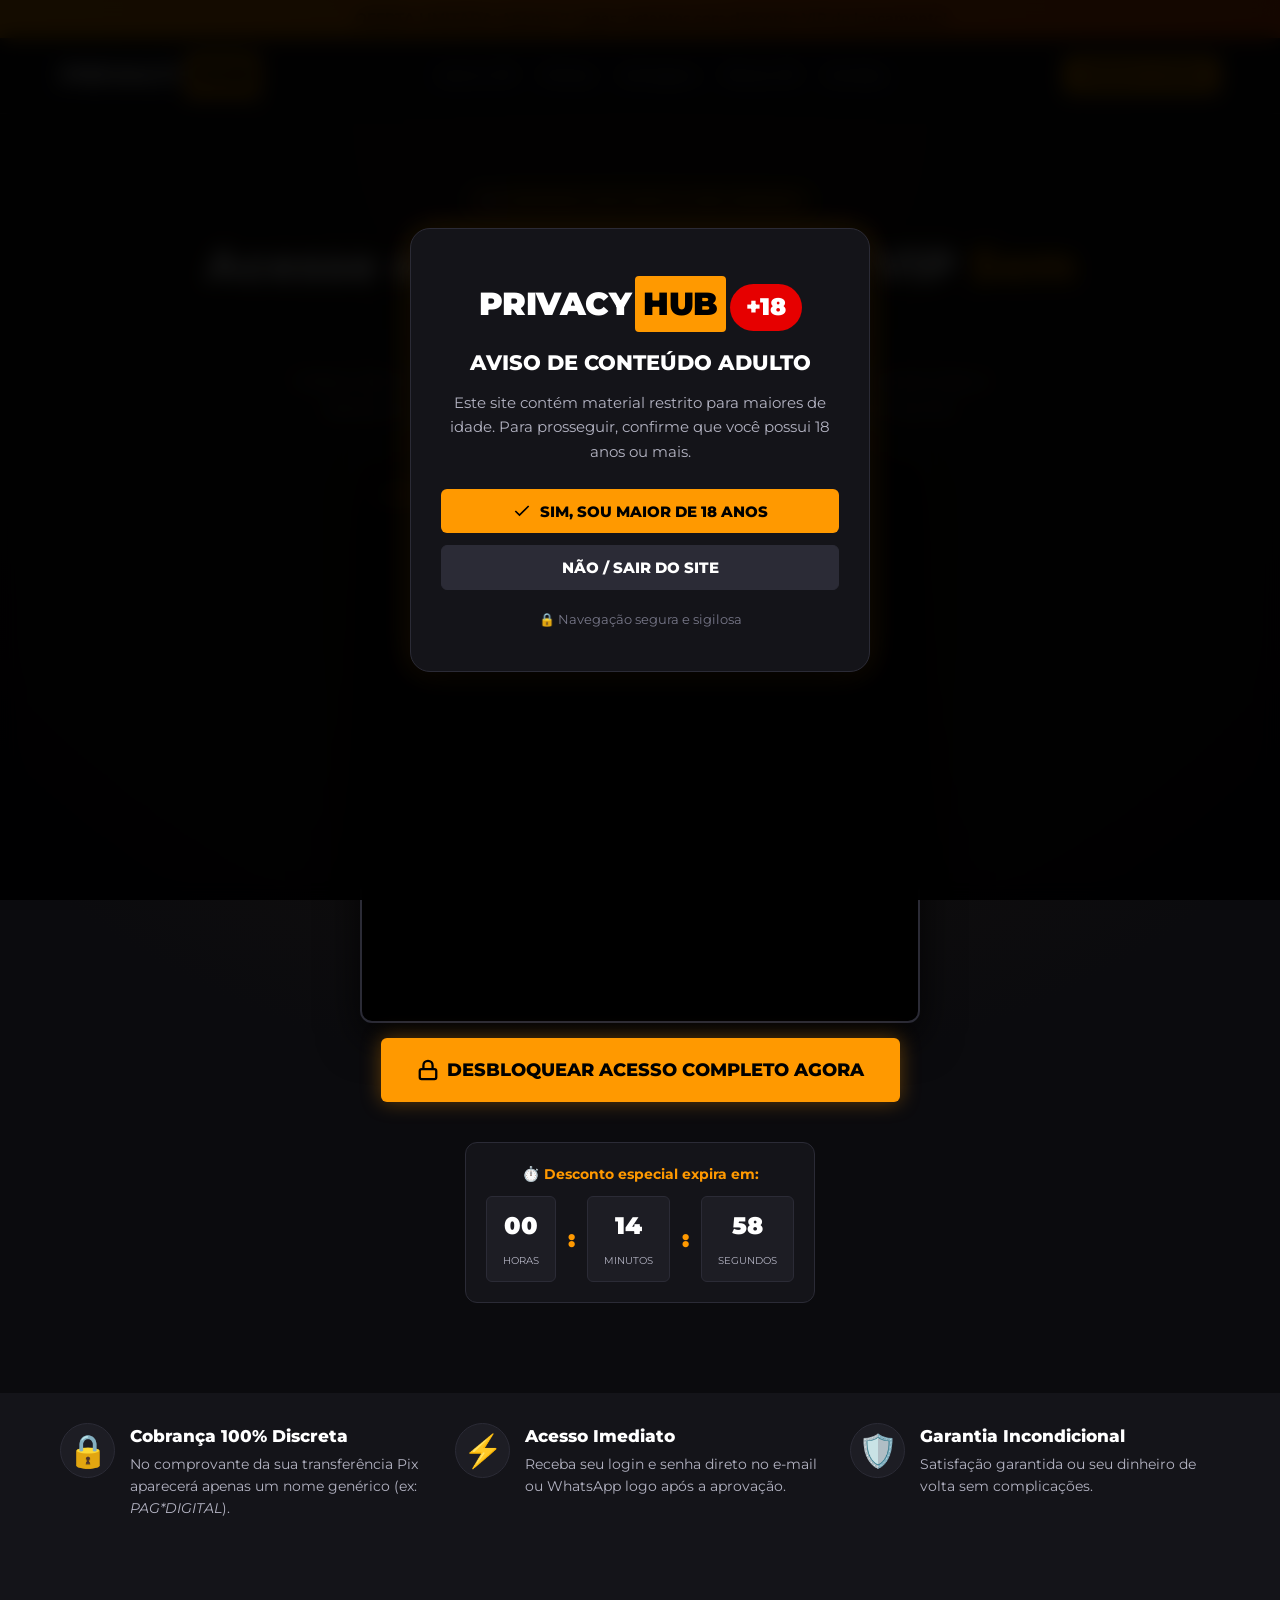
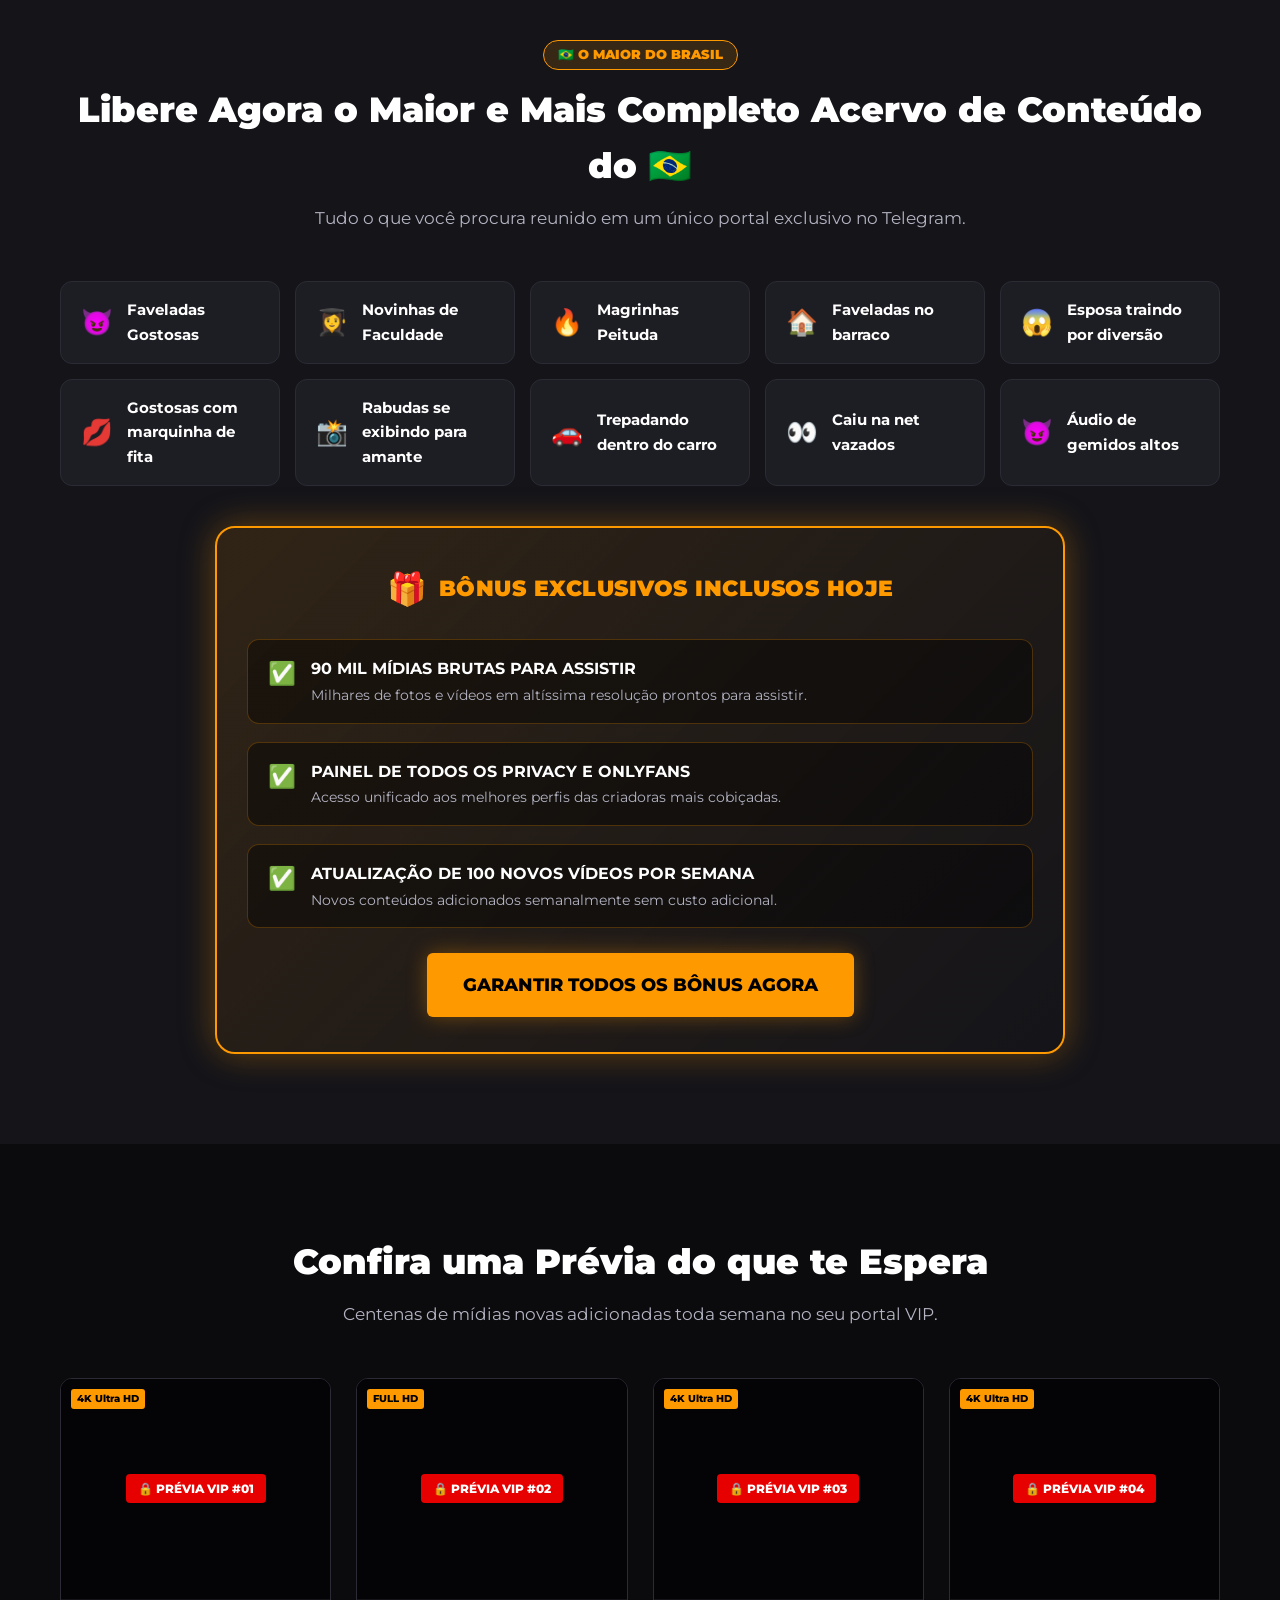
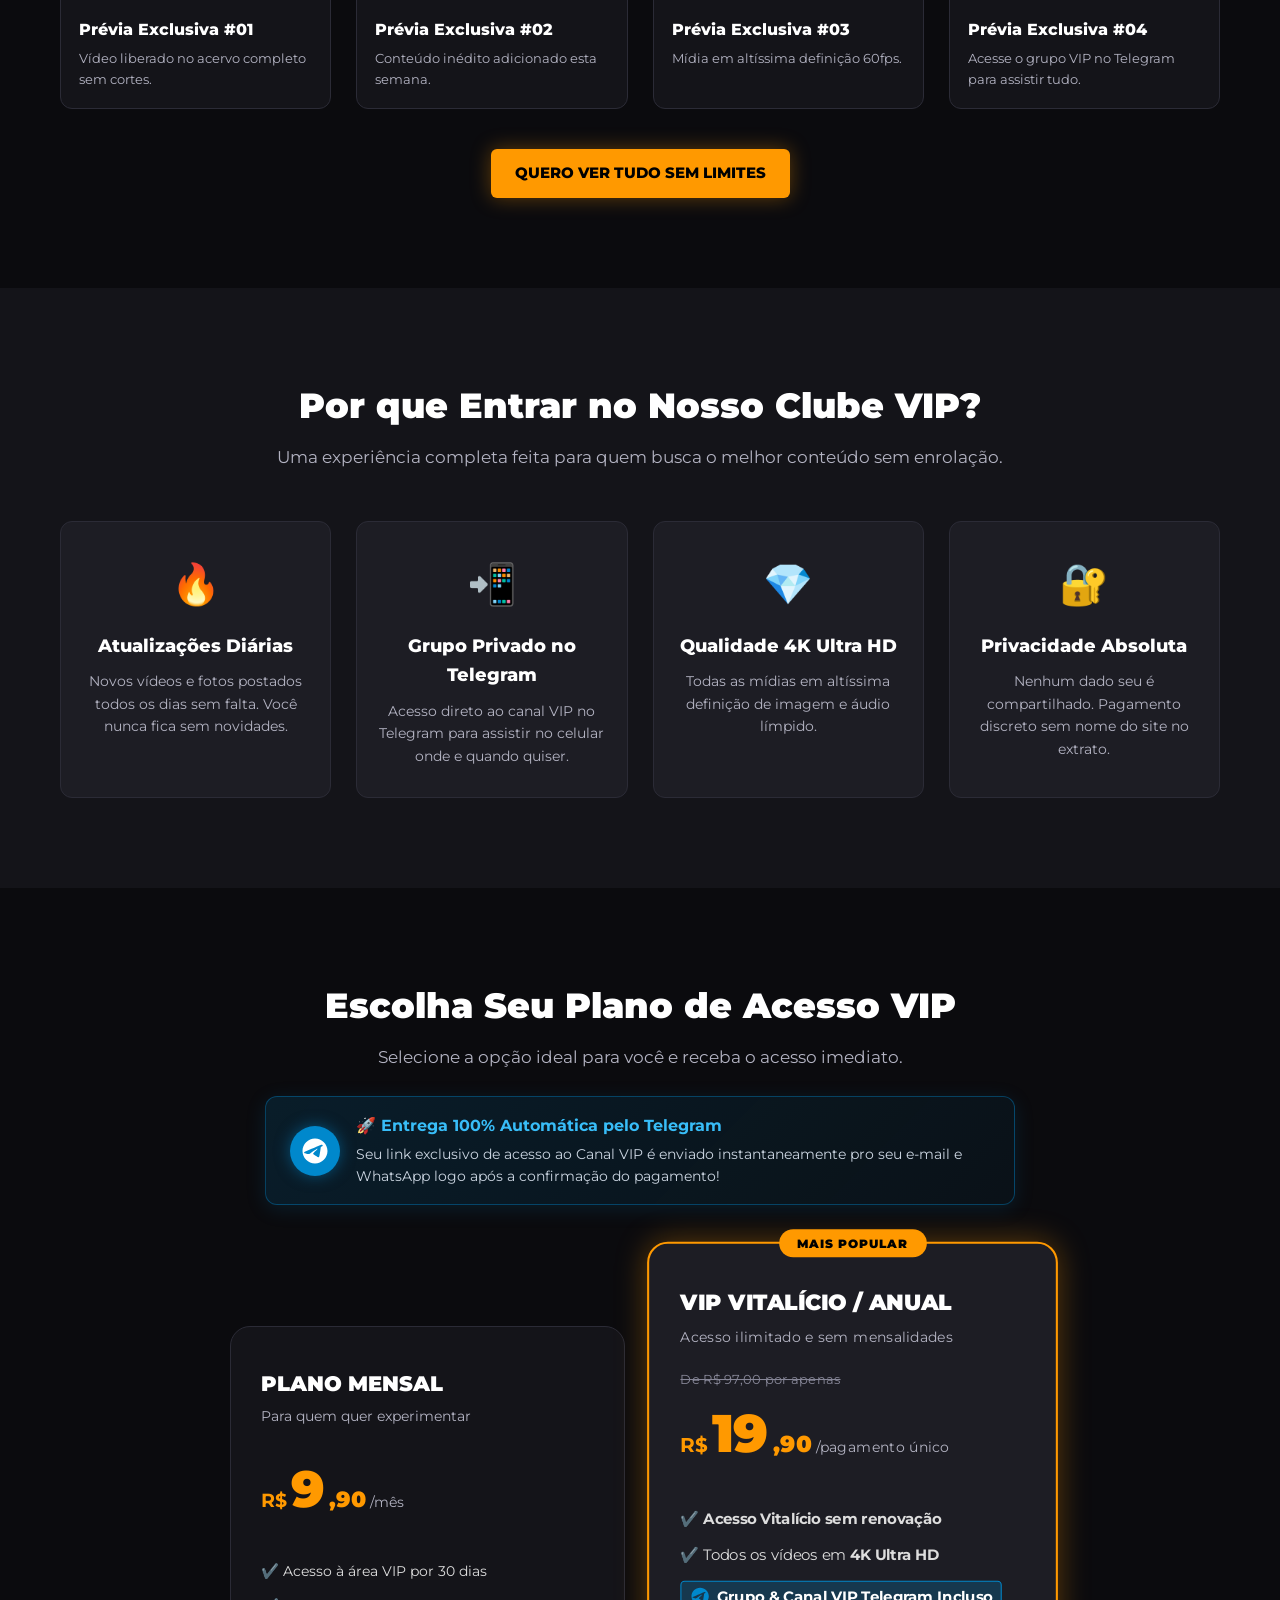
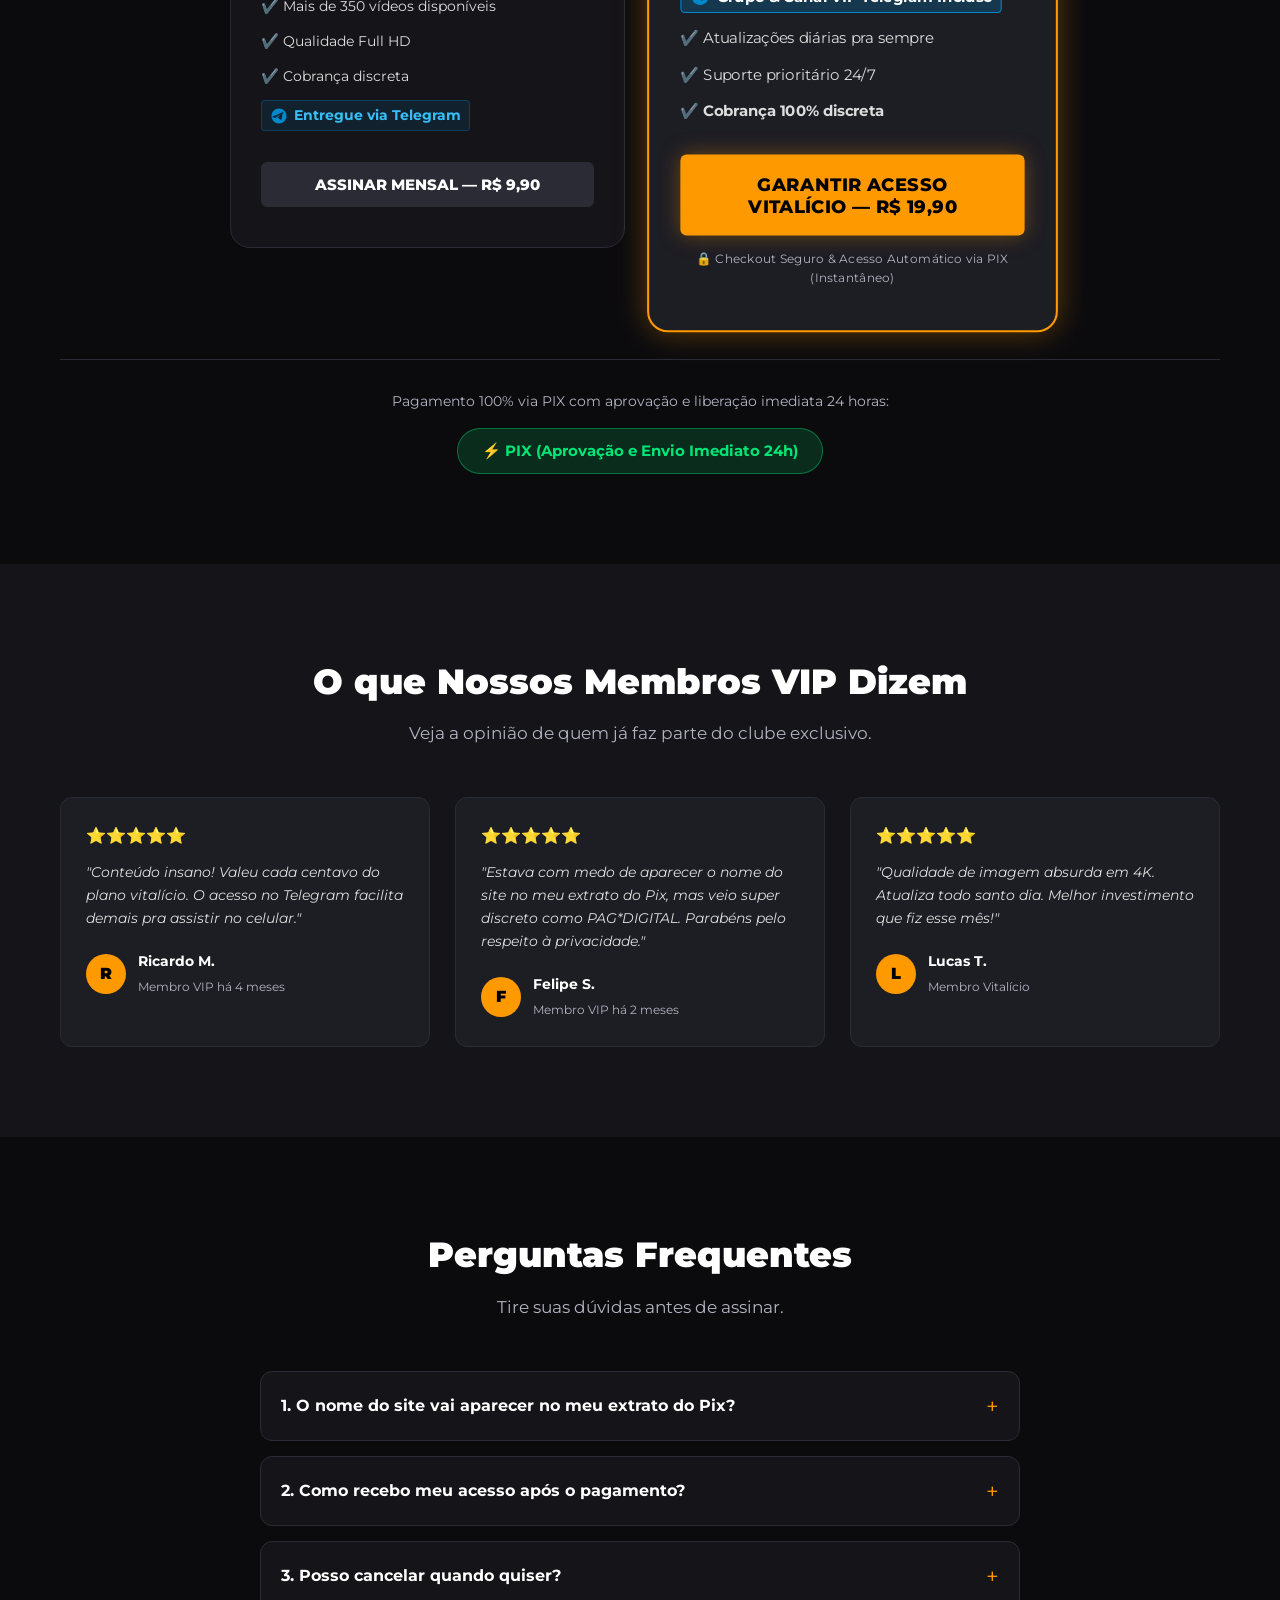
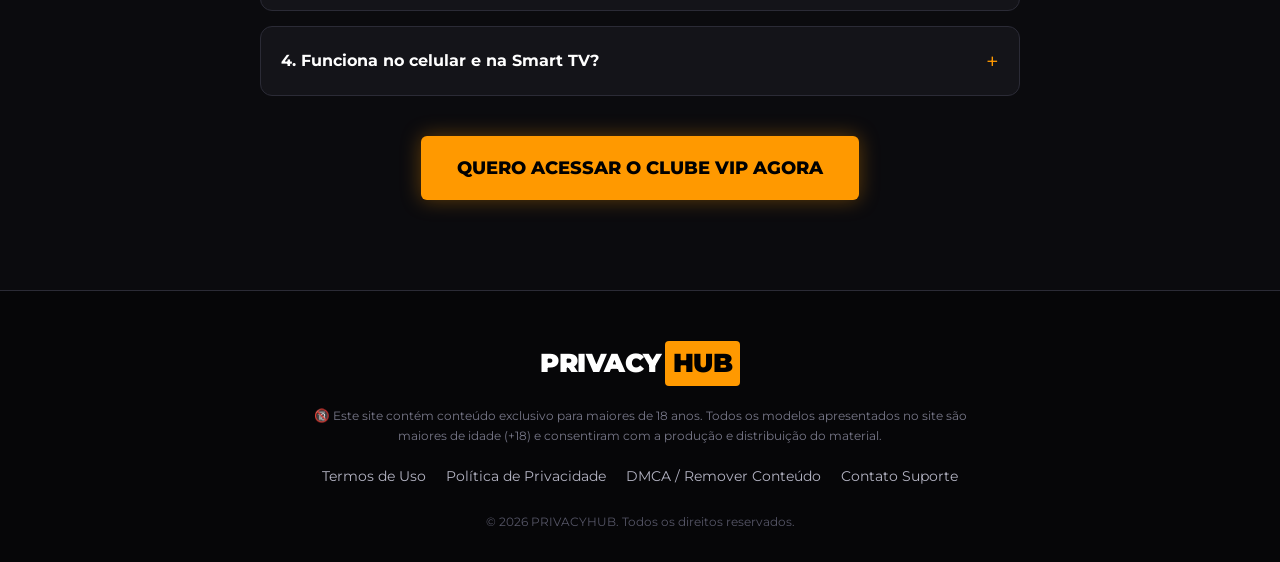
==== commit b8e7e3cc: "Make main teaser video act as continuous unpauseable GIF" ====
--- a/index.html
+++ b/index.html
@@ -61,9 +61,9 @@
       <h1 class="hero-title">Acesse o Melhor Conteúdo VIP <span class="text-highlight">Sem Limites</span></h1>
       <p class="hero-subtitle">Vídeos diários em 4K Ultra HD, fotos inéditas e interação direta. Assine hoje e liberte seu desejo com total privacidade e pagamento discreto via Pix.</p>
 
-      <!-- Player Teaser Interativo -->
+      <!-- Player Teaser Interativo (Estilo GIF Contínuo Sem Pausa) -->
       <div class="video-teaser-container">
-        <video autoplay loop muted playsinline controls class="video-teaser-element">
+        <video autoplay loop muted playsinline class="video-teaser-element">
           <source src="privicyhub.mp4" type="video/mp4">
           Seu navegador não suporta o formato de vídeo.
         </video>
--- a/styles.css
+++ b/styles.css
@@ -298,6 +298,8 @@
   height: 100%;
   object-fit: cover;
   z-index: 1;
+  pointer-events: none;
+  user-select: none;
 }
 
 .video-cta-wrapper {
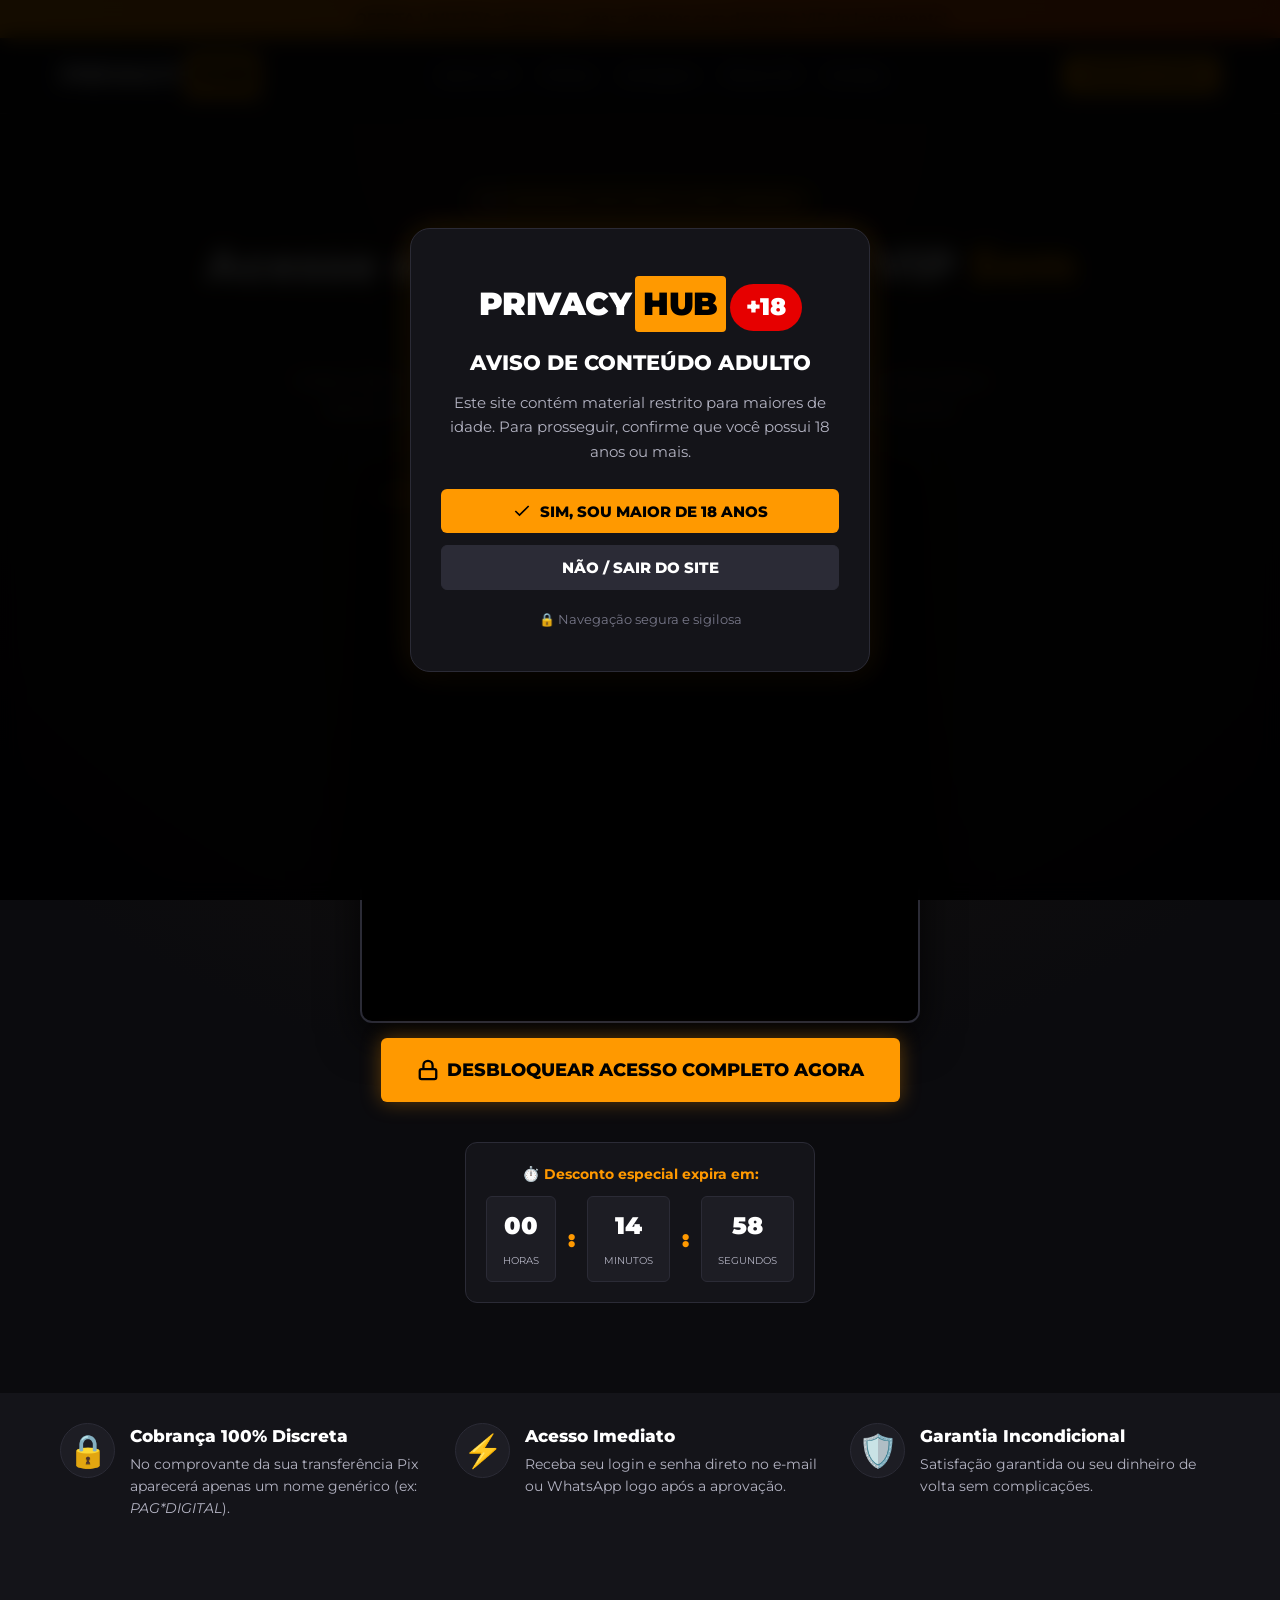
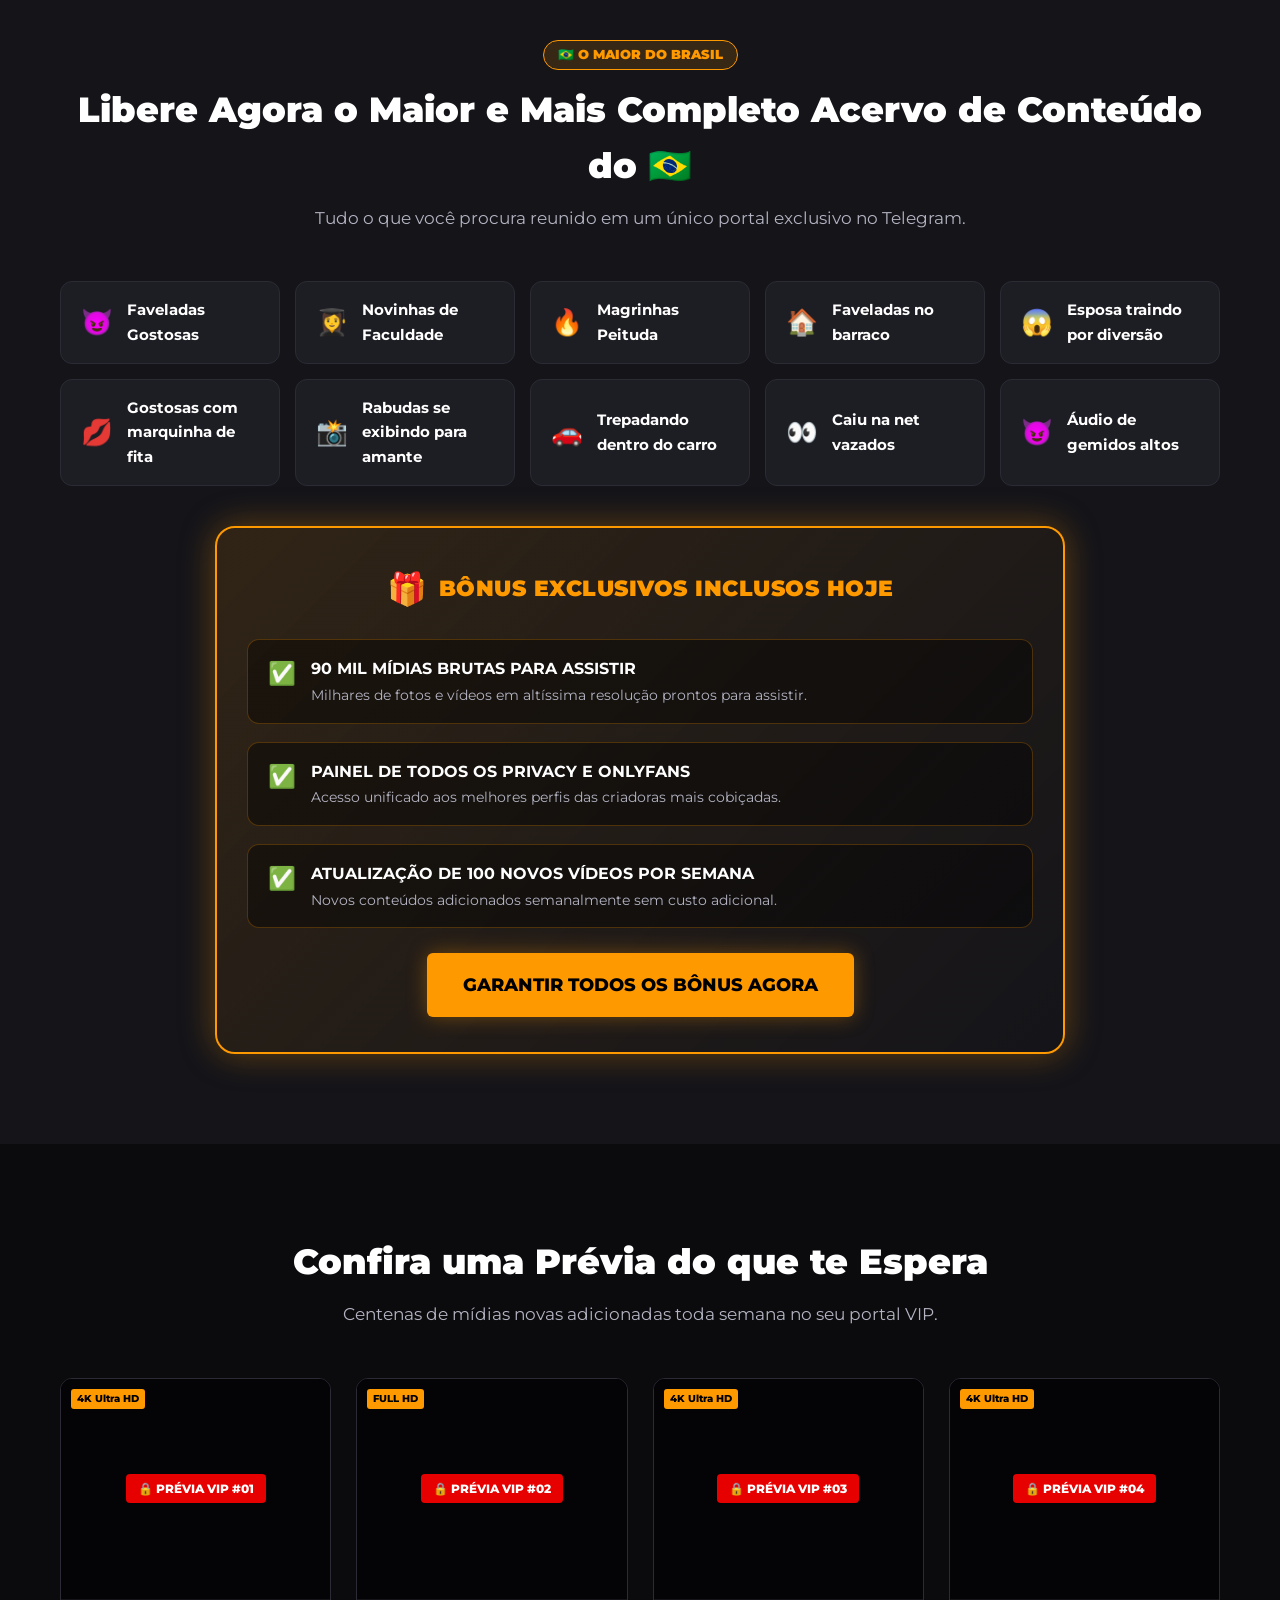
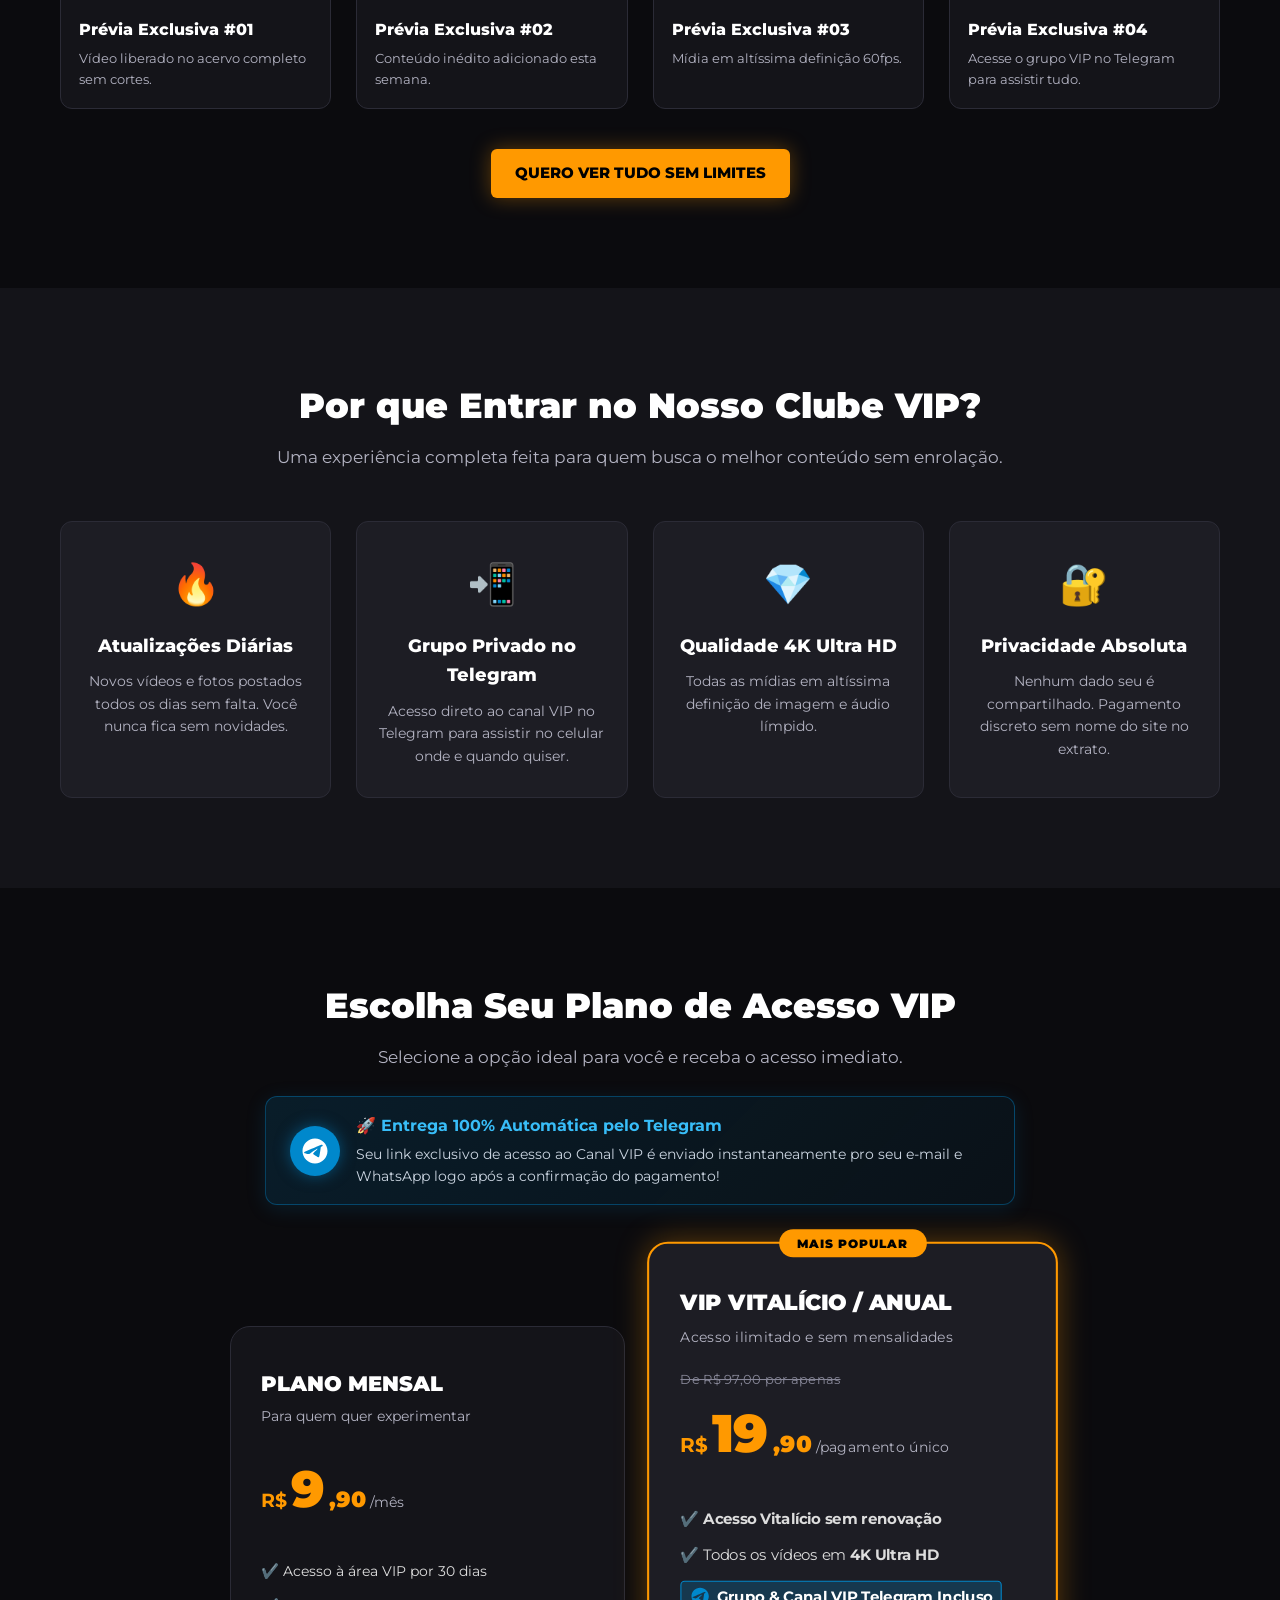
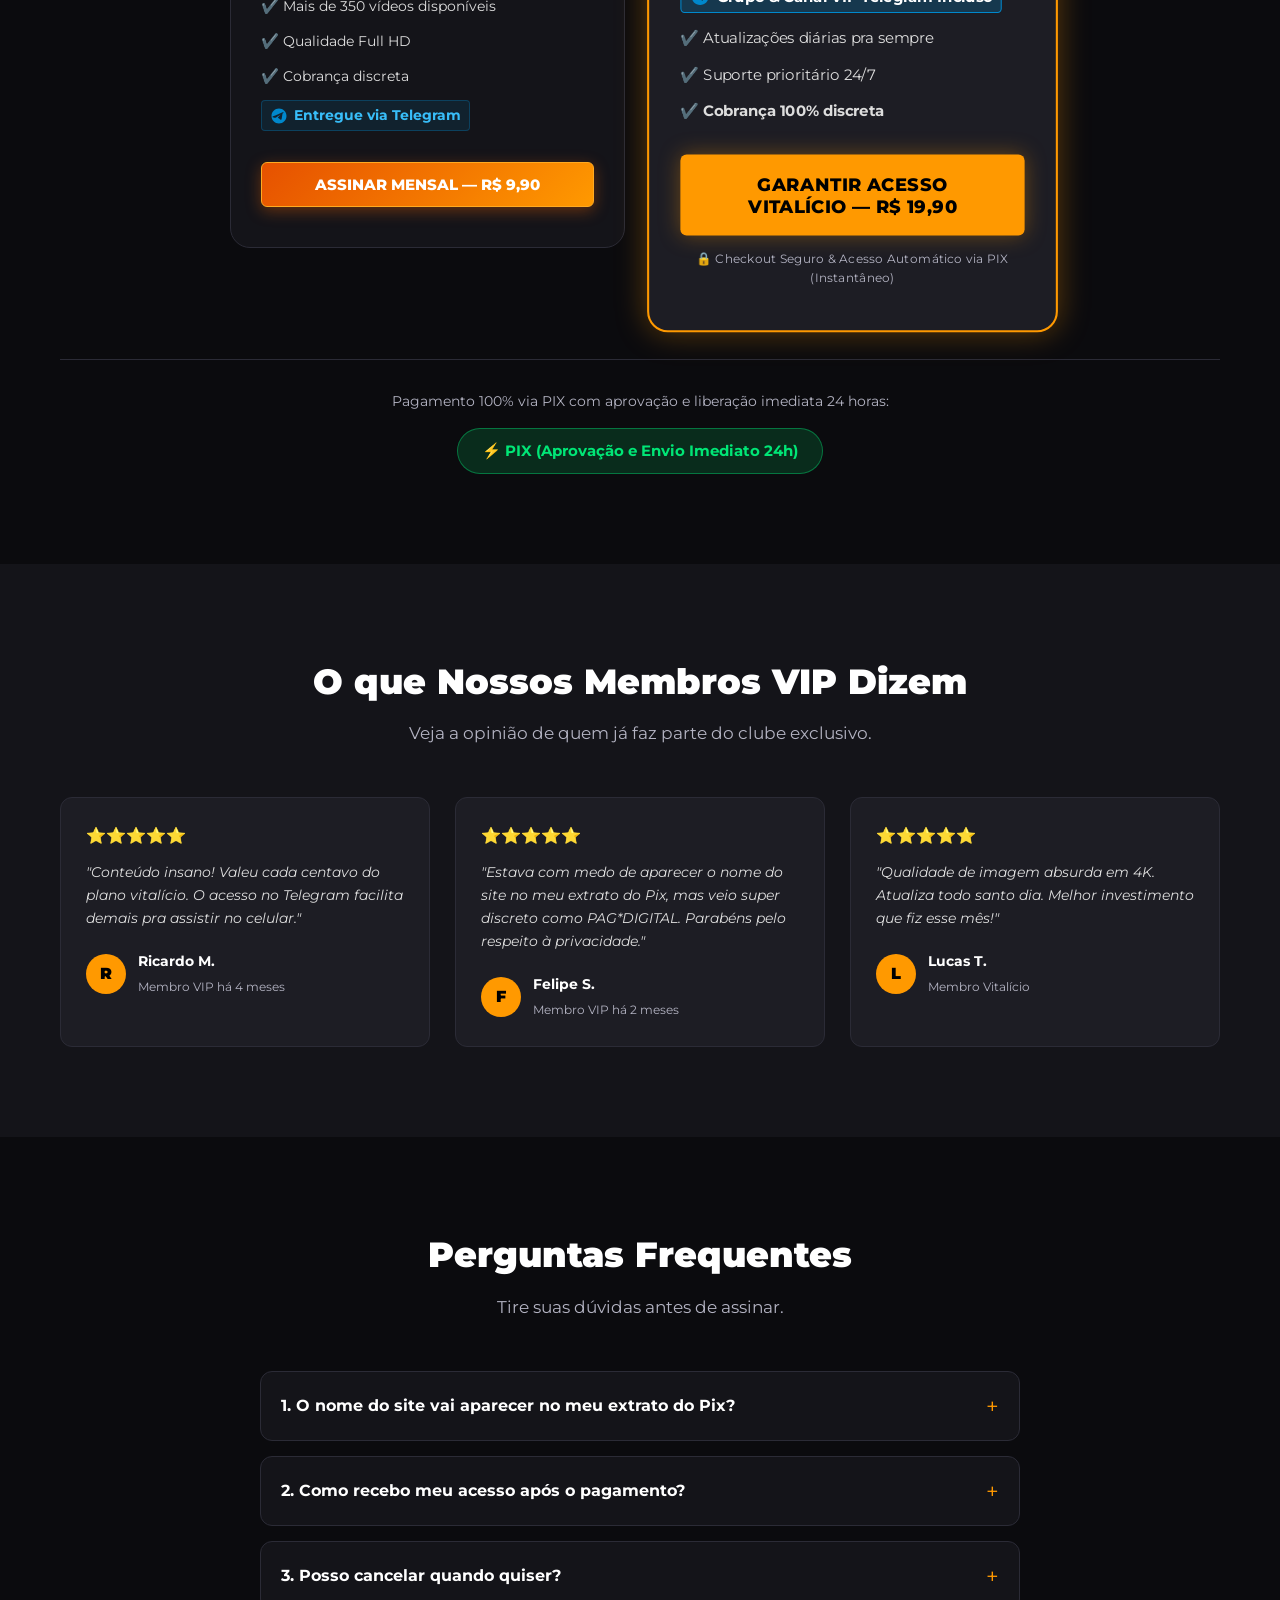
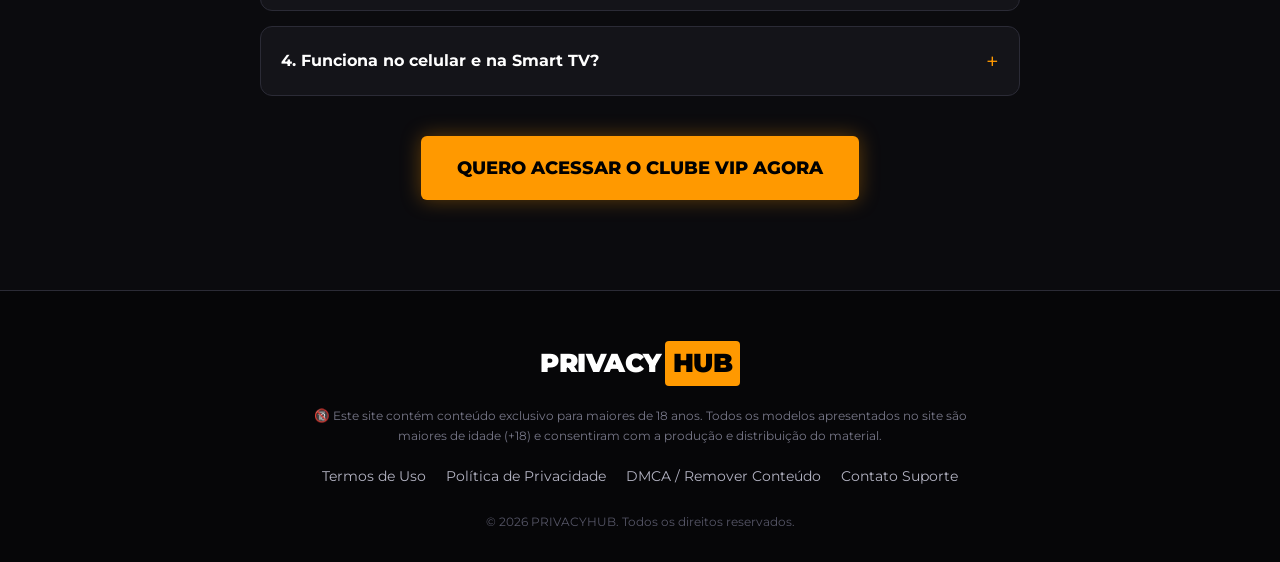
==== commit e1cab56f: "Highlight Monthly plan button with orange gradient design" ====
--- a/index.html
+++ b/index.html
@@ -374,8 +374,8 @@
               </span>
             </li>
           </ul>
-          <!-- Botão Checkout OmegaPay (Plano Mensal - R$ 9,90) -->
-          <button onclick="processOmegaPayPix(9.90, 'Plano Mensal VIP', 'verificacao.html')" class="btn btn-secondary btn-block">ASSINAR MENSAL — R$ 9,90</button>
+          <!-- Botão Checkout OmegaPay (Plano Mensal - R$ 9,90 Destaque) -->
+          <button onclick="processOmegaPayPix(9.90, 'Plano Mensal VIP', 'verificacao.html')" class="btn btn-monthly-highlight btn-block">ASSINAR MENSAL — R$ 9,90</button>
         </div>
 
         <!-- Plano VIP VITALÍCIO (Destaque) -->
--- a/styles.css
+++ b/styles.css
@@ -101,6 +101,22 @@
   background-color: #3b3b4a;
 }
 
+.btn-monthly-highlight {
+  background: linear-gradient(135deg, #e65100, #ff9900);
+  color: #ffffff;
+  border: 1px solid #ffaa22;
+  font-weight: 800;
+  box-shadow: 0 4px 15px rgba(255, 102, 0, 0.35);
+  transition: all 0.25s ease;
+}
+
+.btn-monthly-highlight:hover {
+  background: linear-gradient(135deg, #ff6600, #ffaa22);
+  color: #ffffff;
+  box-shadow: 0 6px 22px rgba(255, 153, 0, 0.55);
+  transform: translateY(-2px);
+}
+
 .btn-glow {
   box-shadow: 0 0 20px var(--accent-glow);
 }
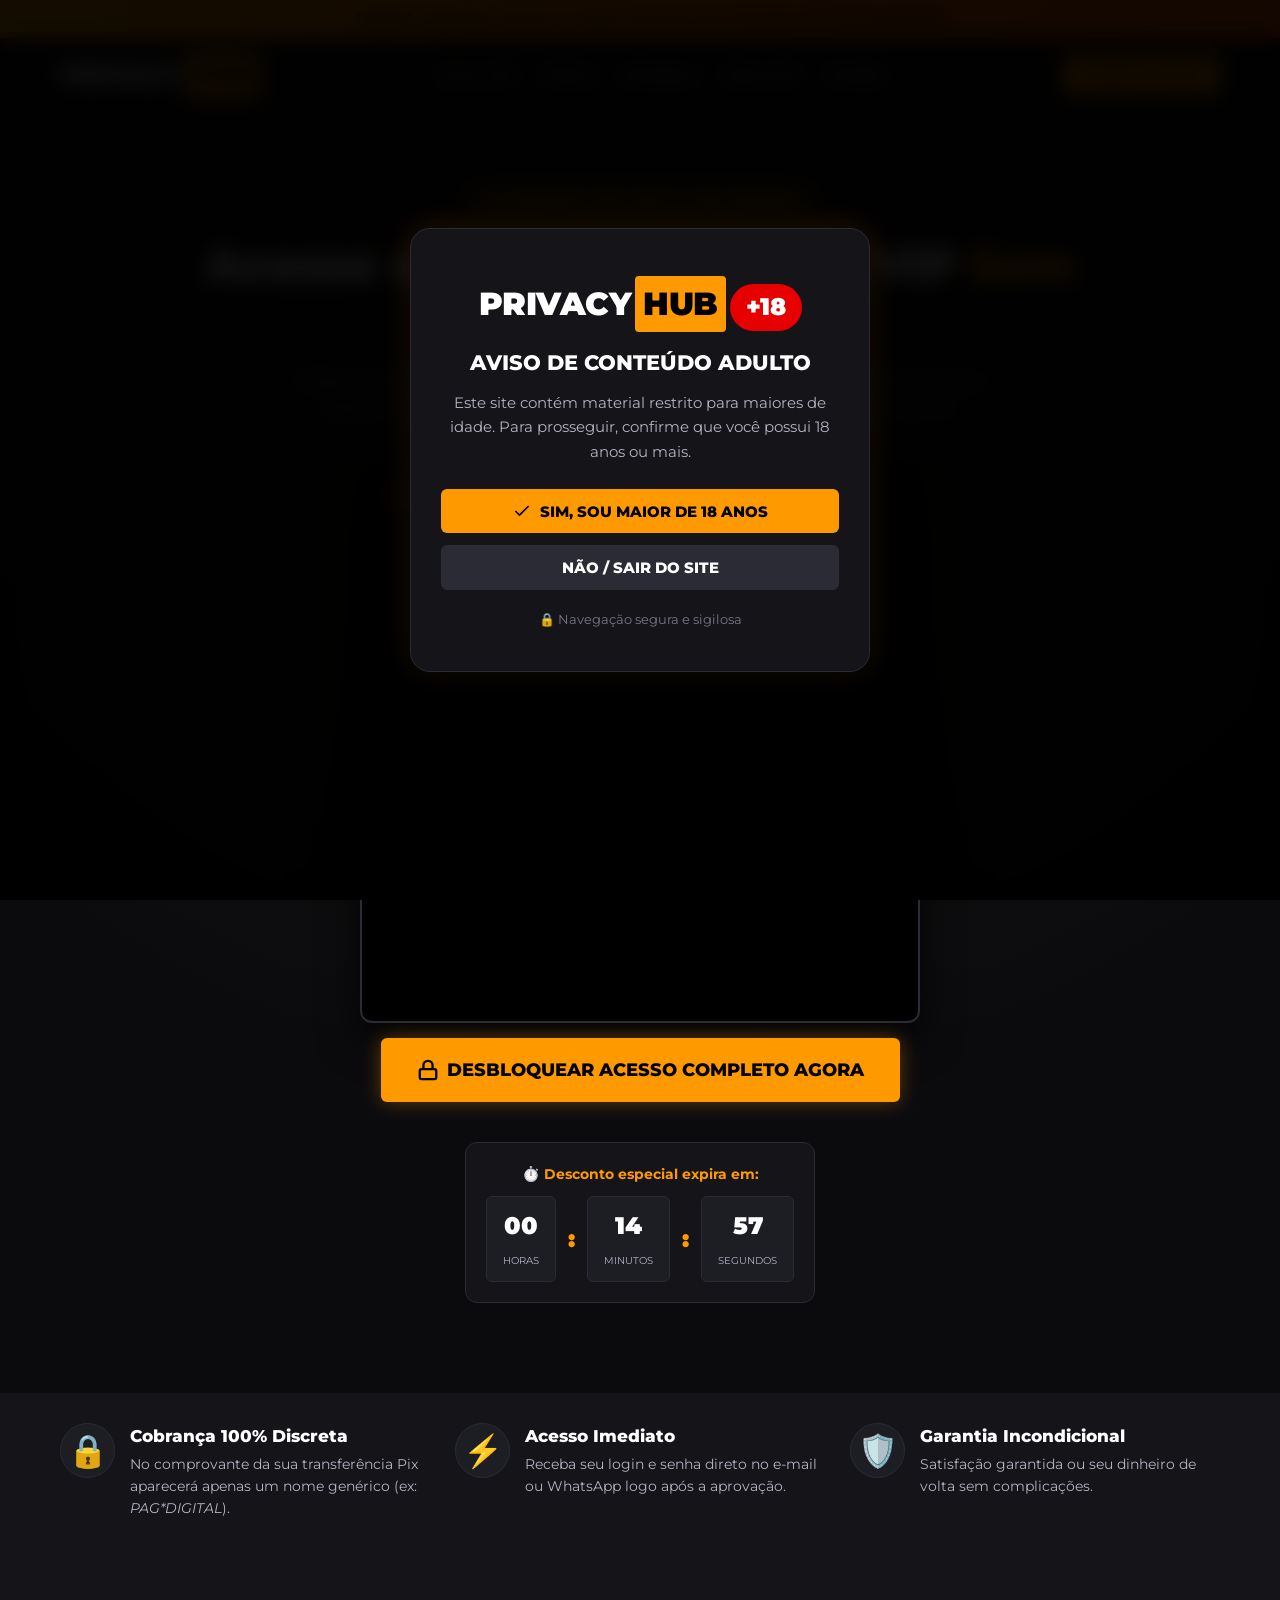
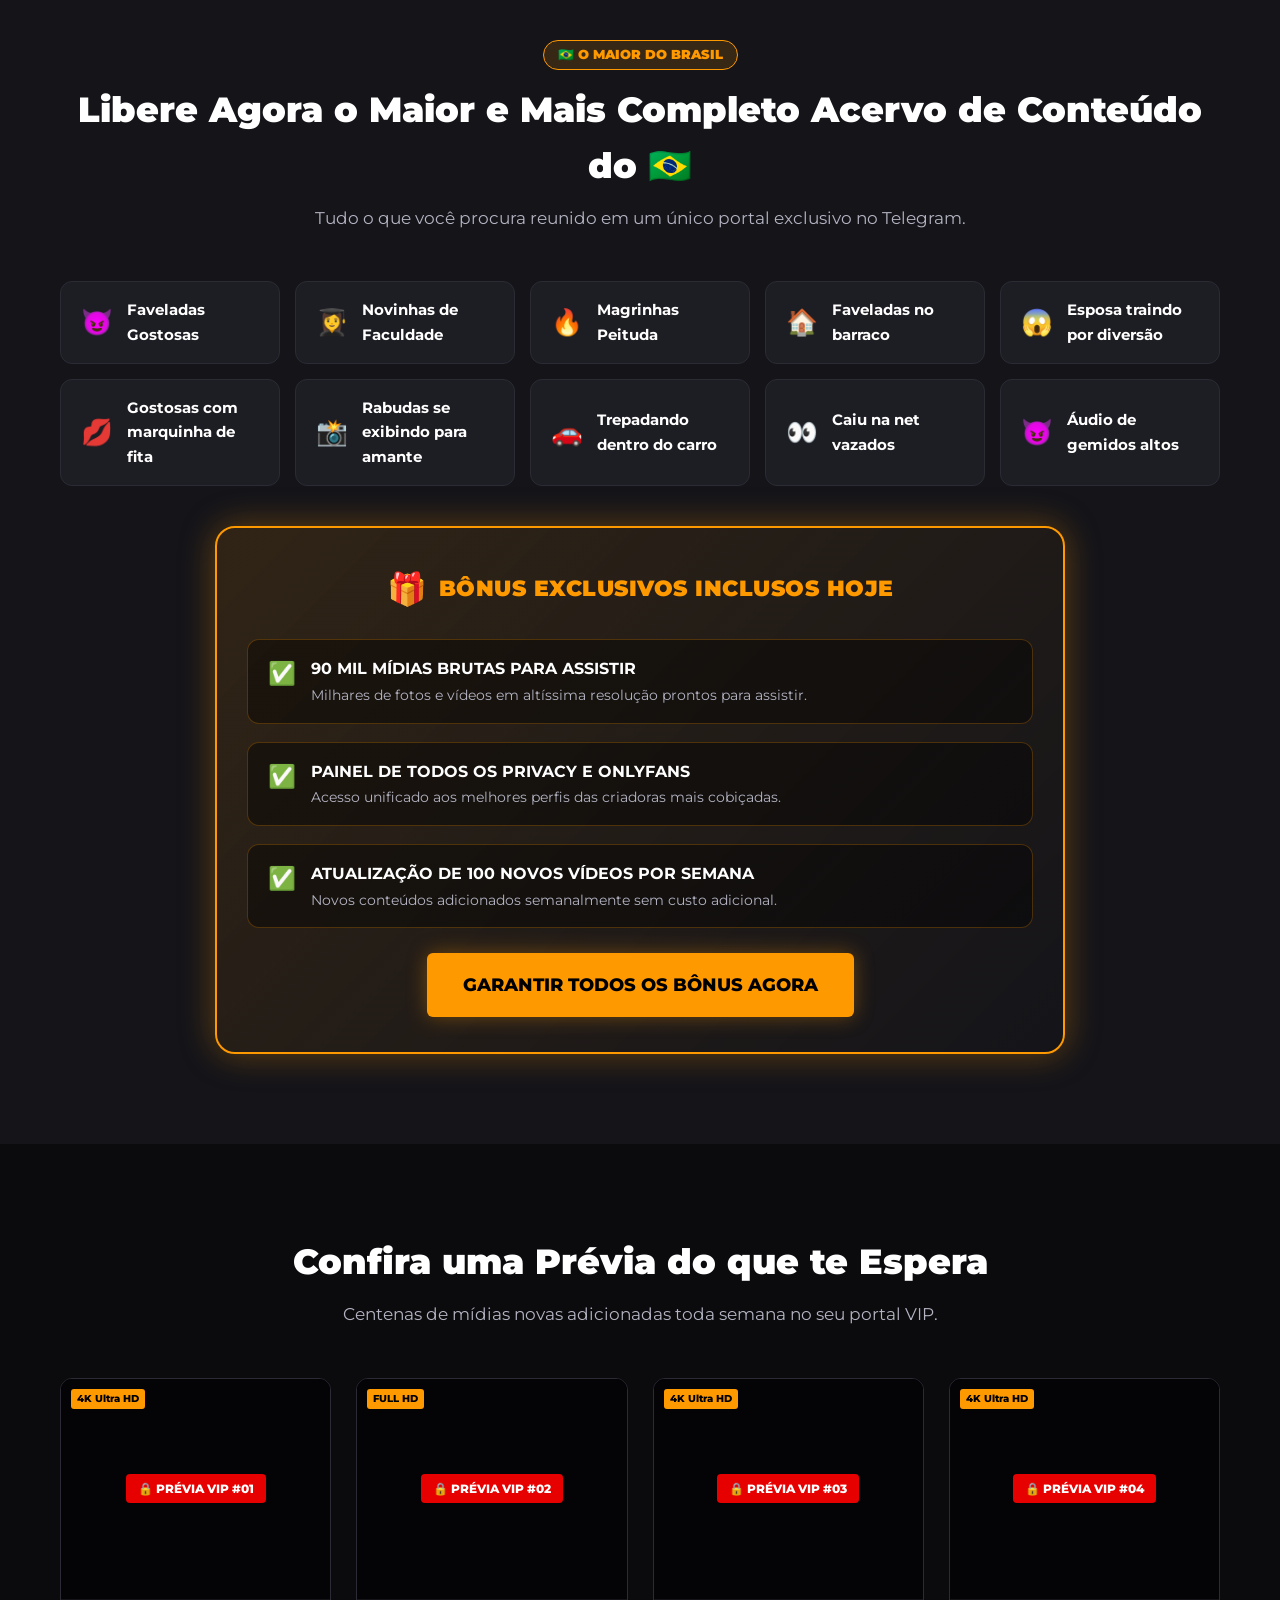
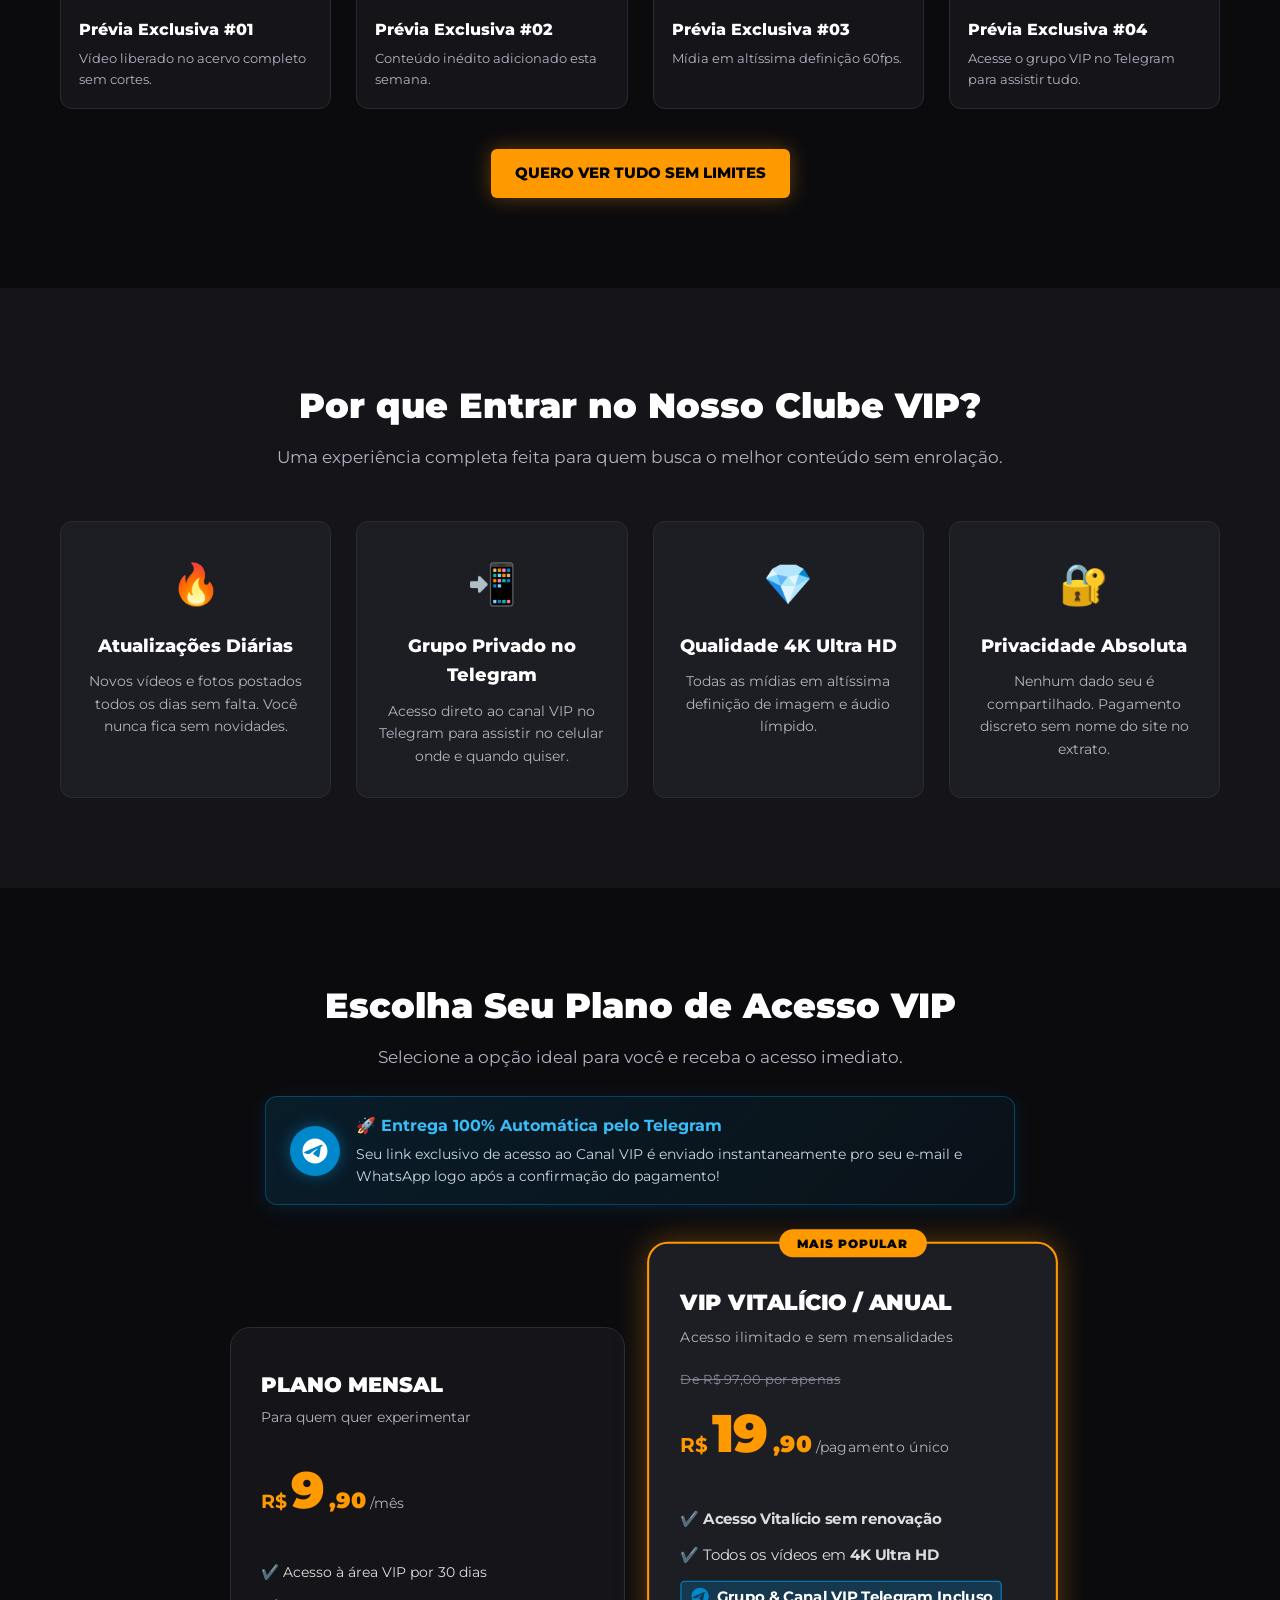
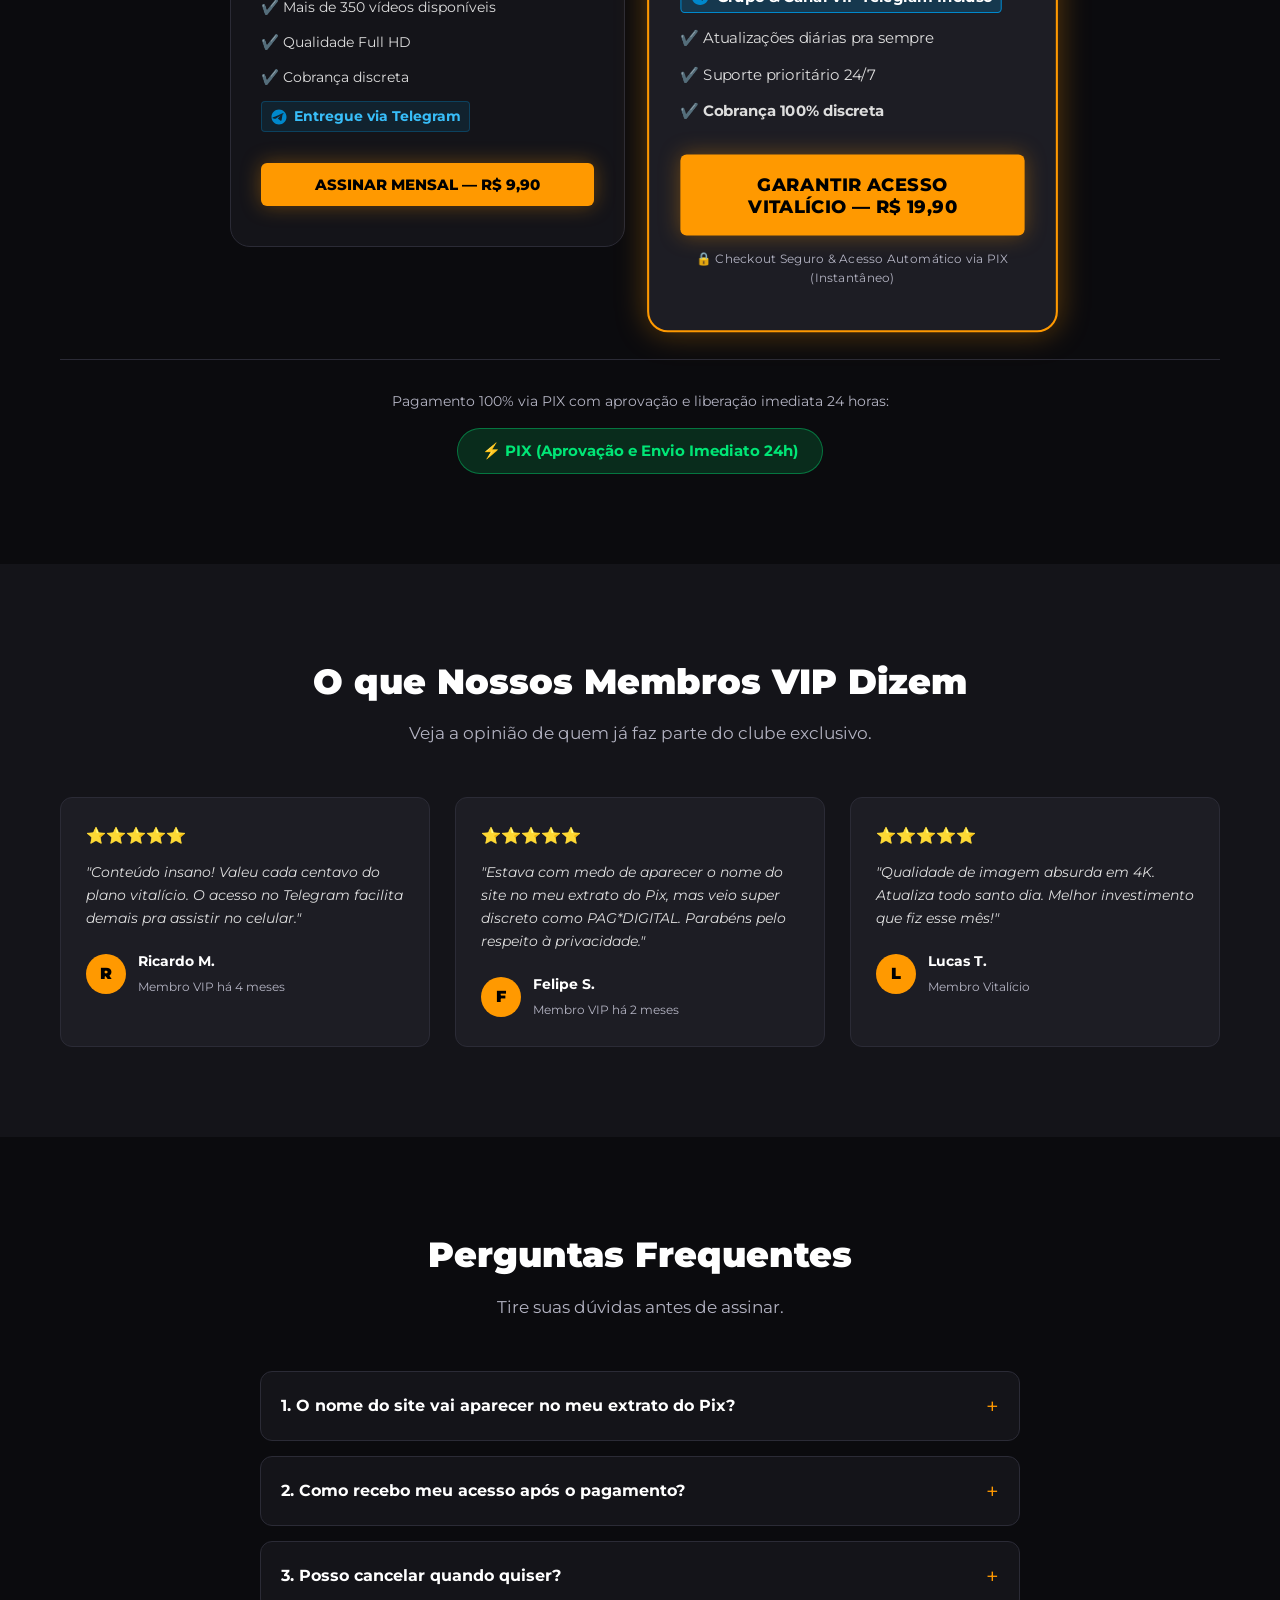
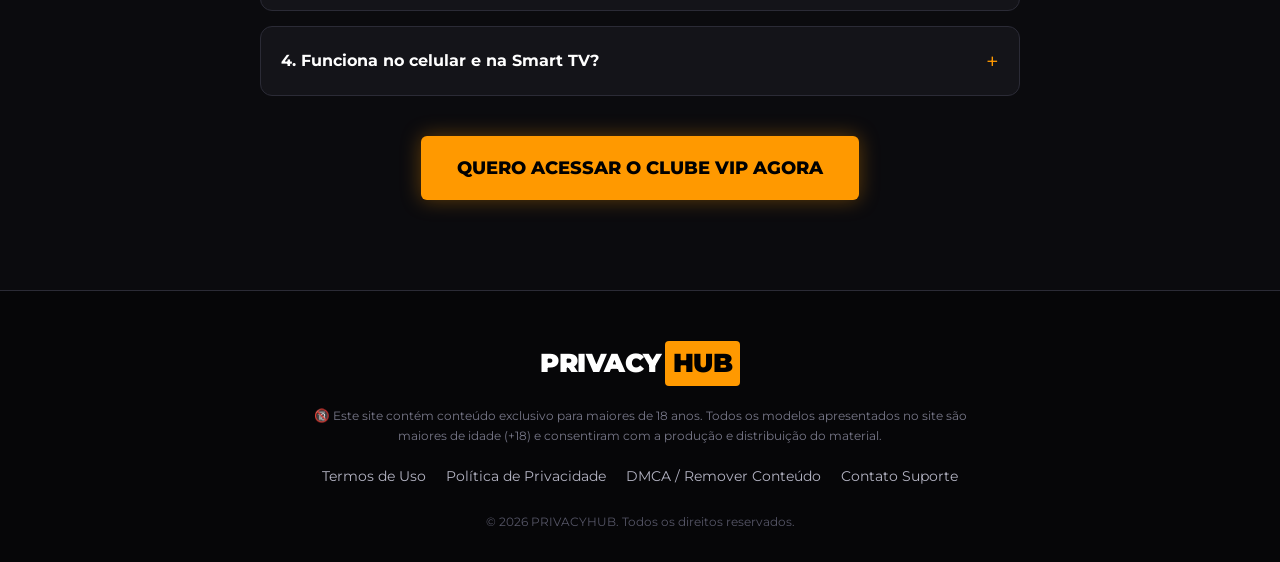
==== commit 26628d9b: "Set Monthly button to match Vitalicio button primary color and glow" ====
--- a/index.html
+++ b/index.html
@@ -374,8 +374,8 @@
               </span>
             </li>
           </ul>
-          <!-- Botão Checkout OmegaPay (Plano Mensal - R$ 9,90 Destaque) -->
-          <button onclick="processOmegaPayPix(9.90, 'Plano Mensal VIP', 'verificacao.html')" class="btn btn-monthly-highlight btn-block">ASSINAR MENSAL — R$ 9,90</button>
+          <!-- Botão Checkout OmegaPay (Plano Mensal - R$ 9,90 Estilo Idêntico) -->
+          <button onclick="processOmegaPayPix(9.90, 'Plano Mensal VIP', 'verificacao.html')" class="btn btn-primary btn-glow btn-block">ASSINAR MENSAL — R$ 9,90</button>
         </div>
 
         <!-- Plano VIP VITALÍCIO (Destaque) -->
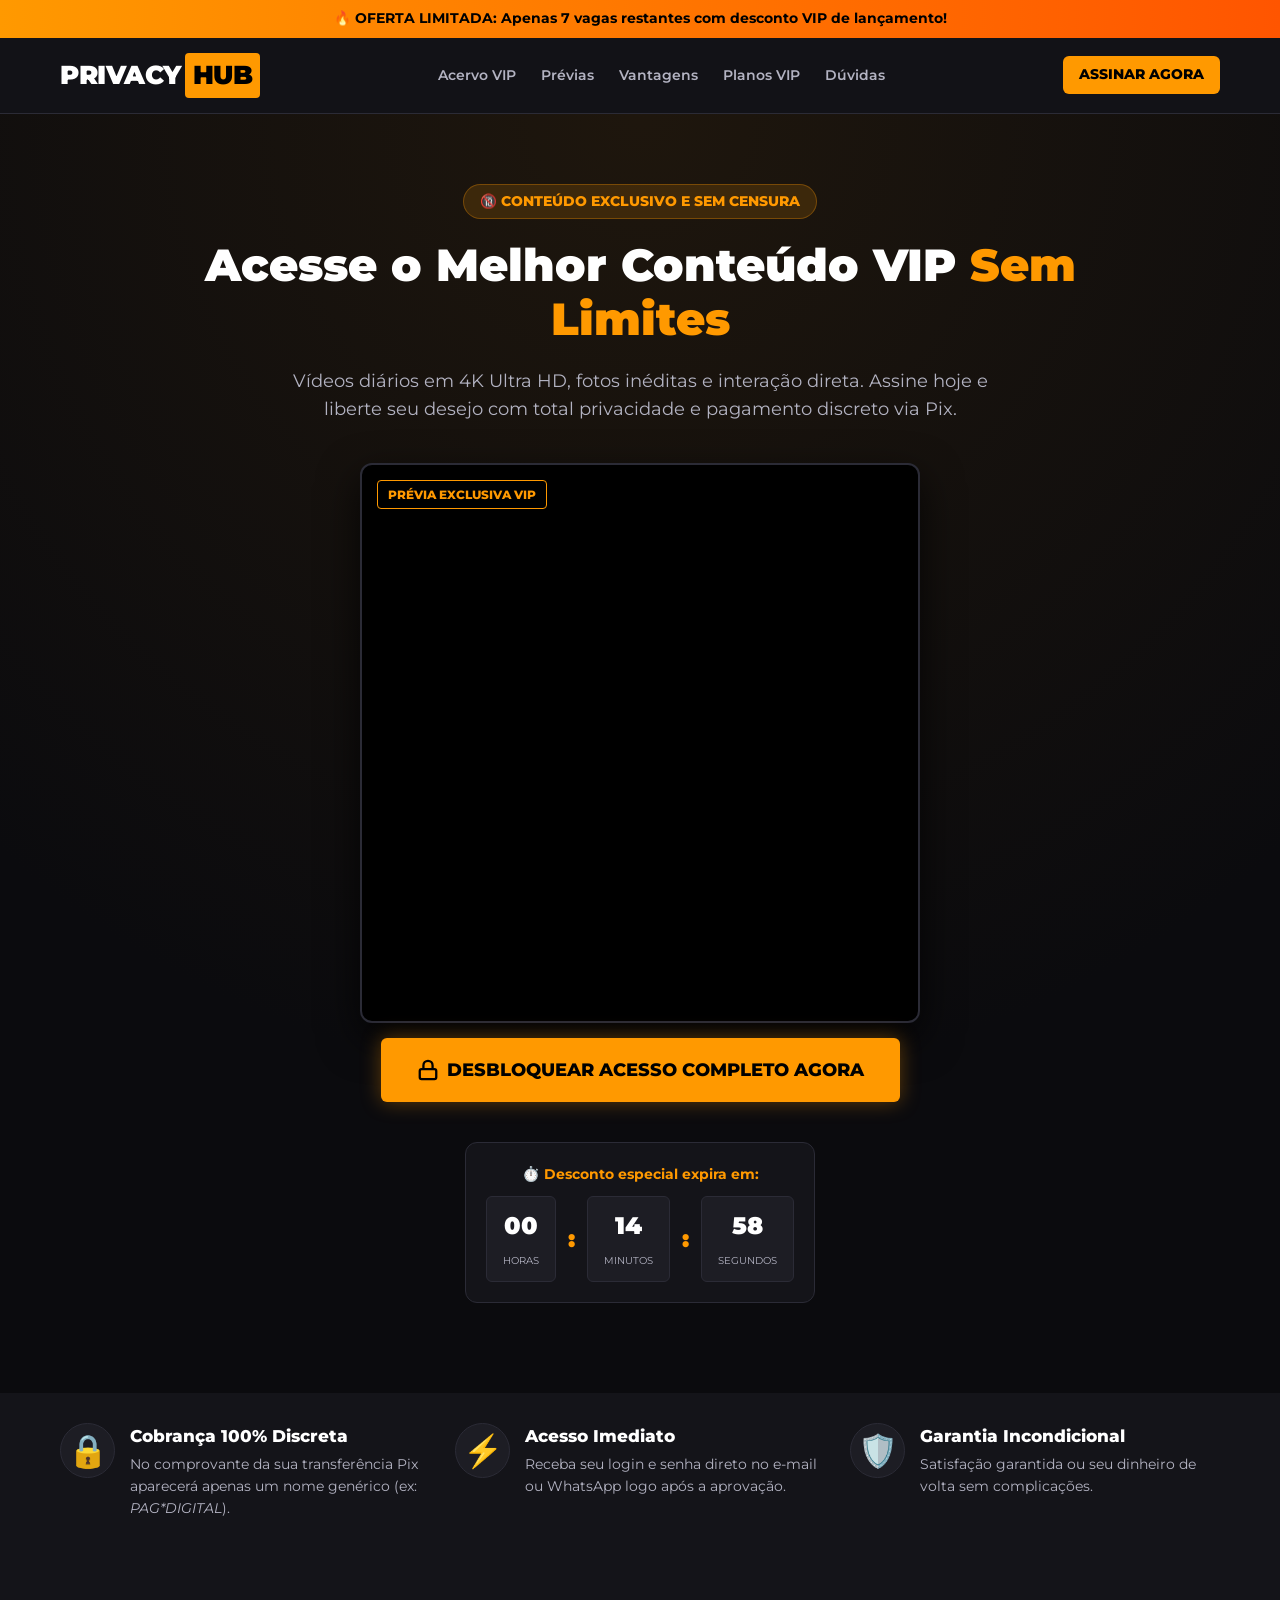
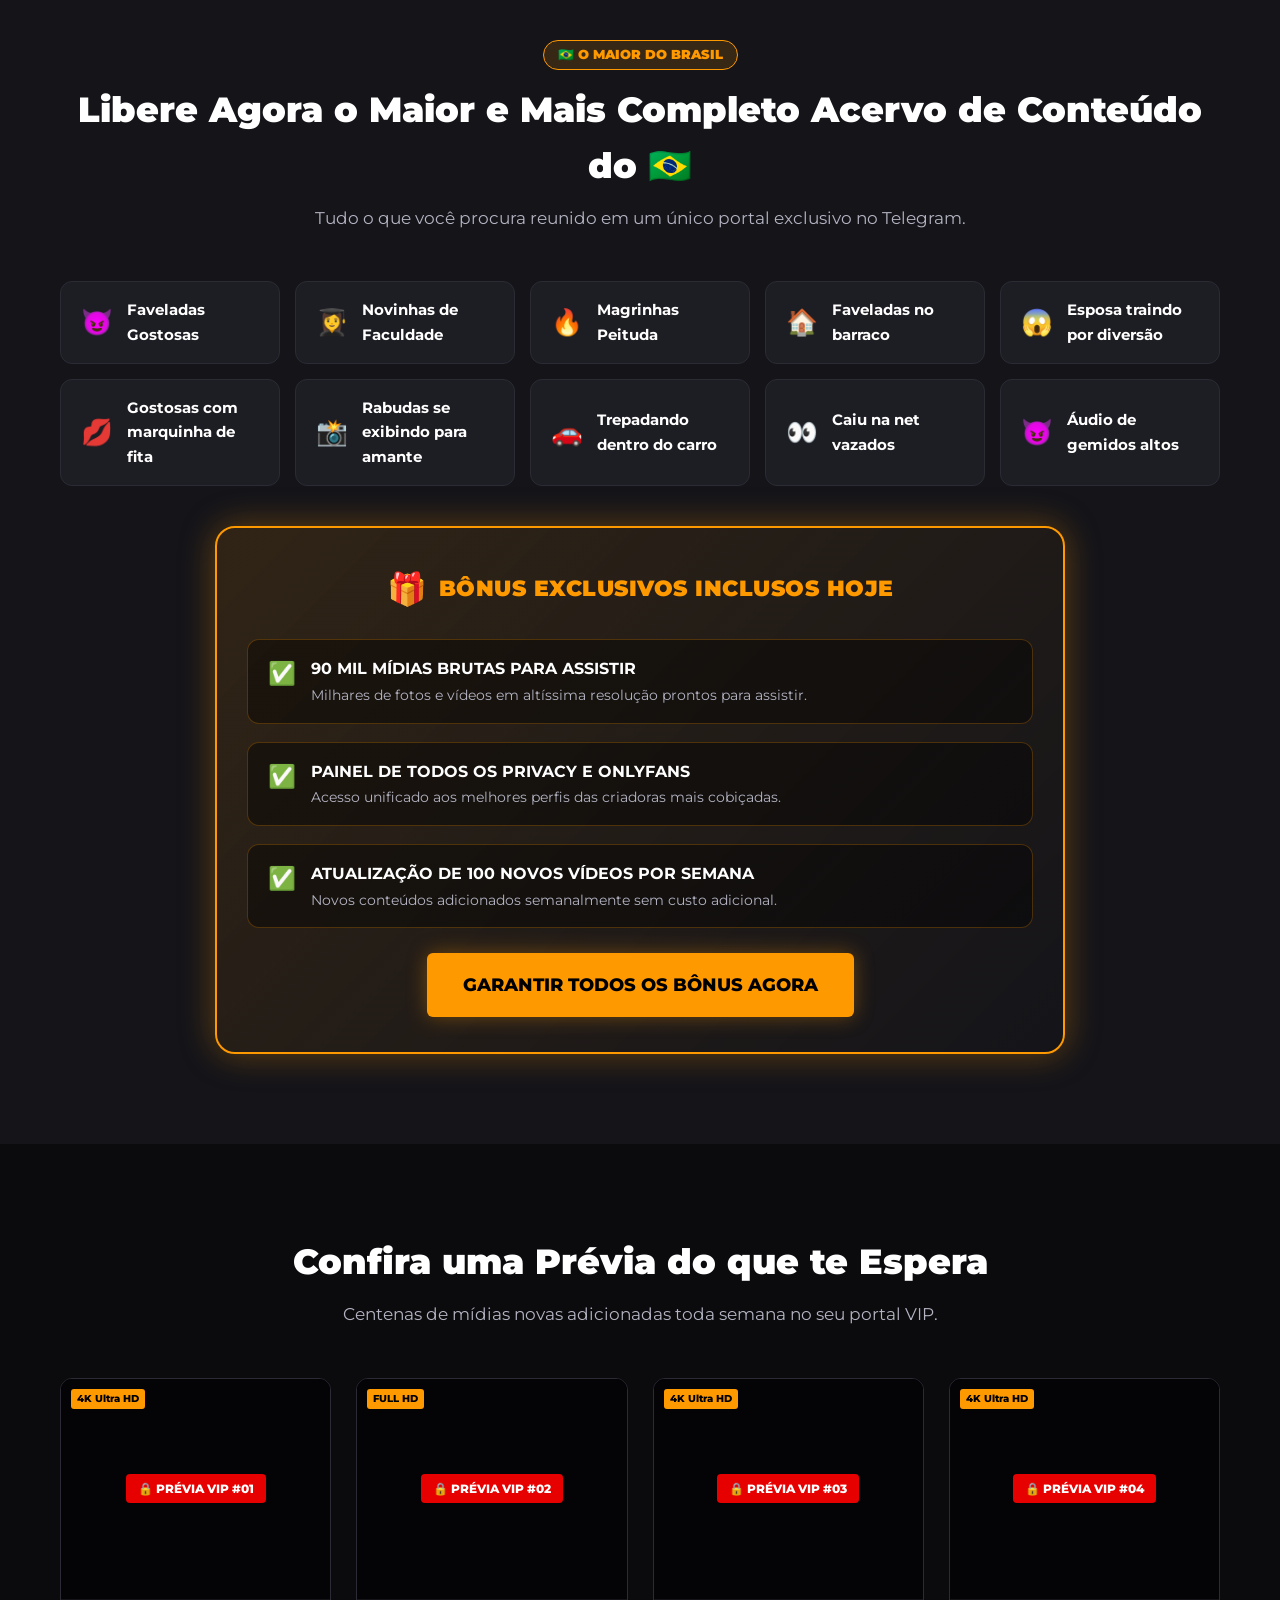
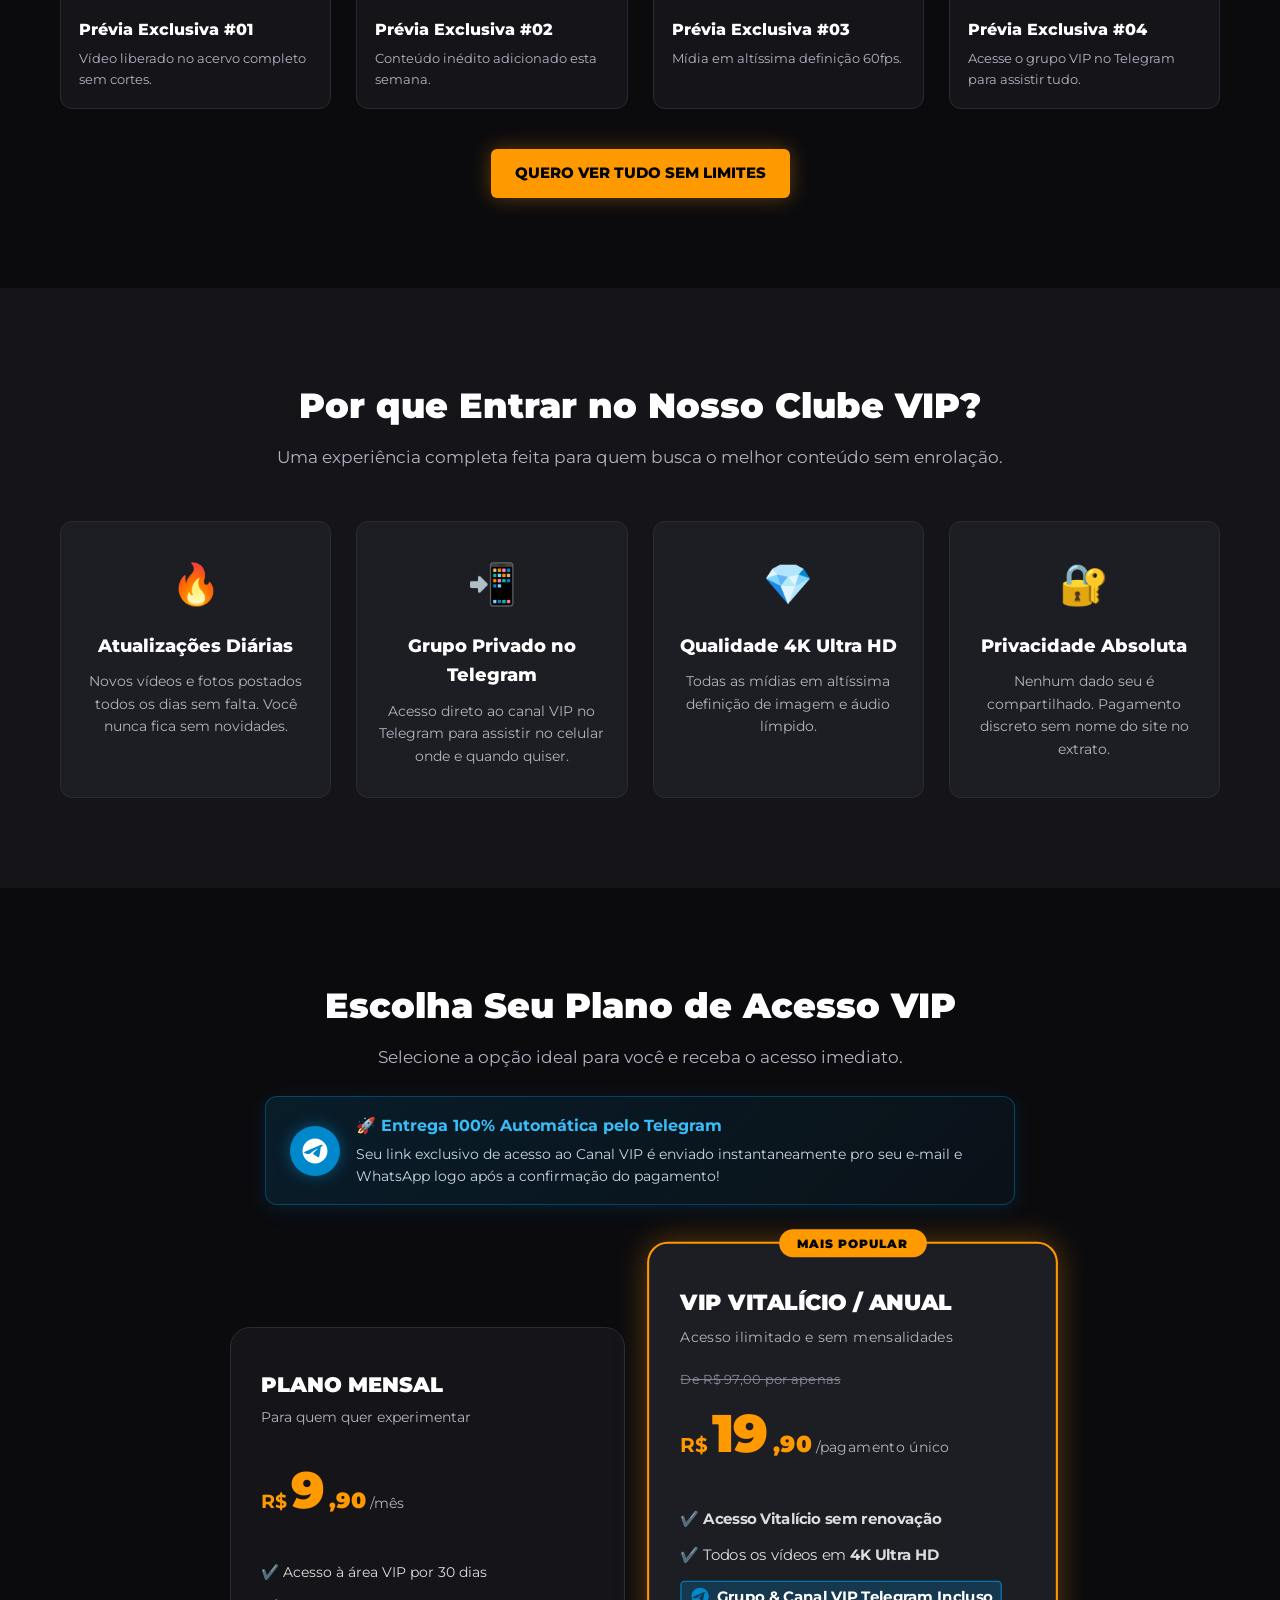
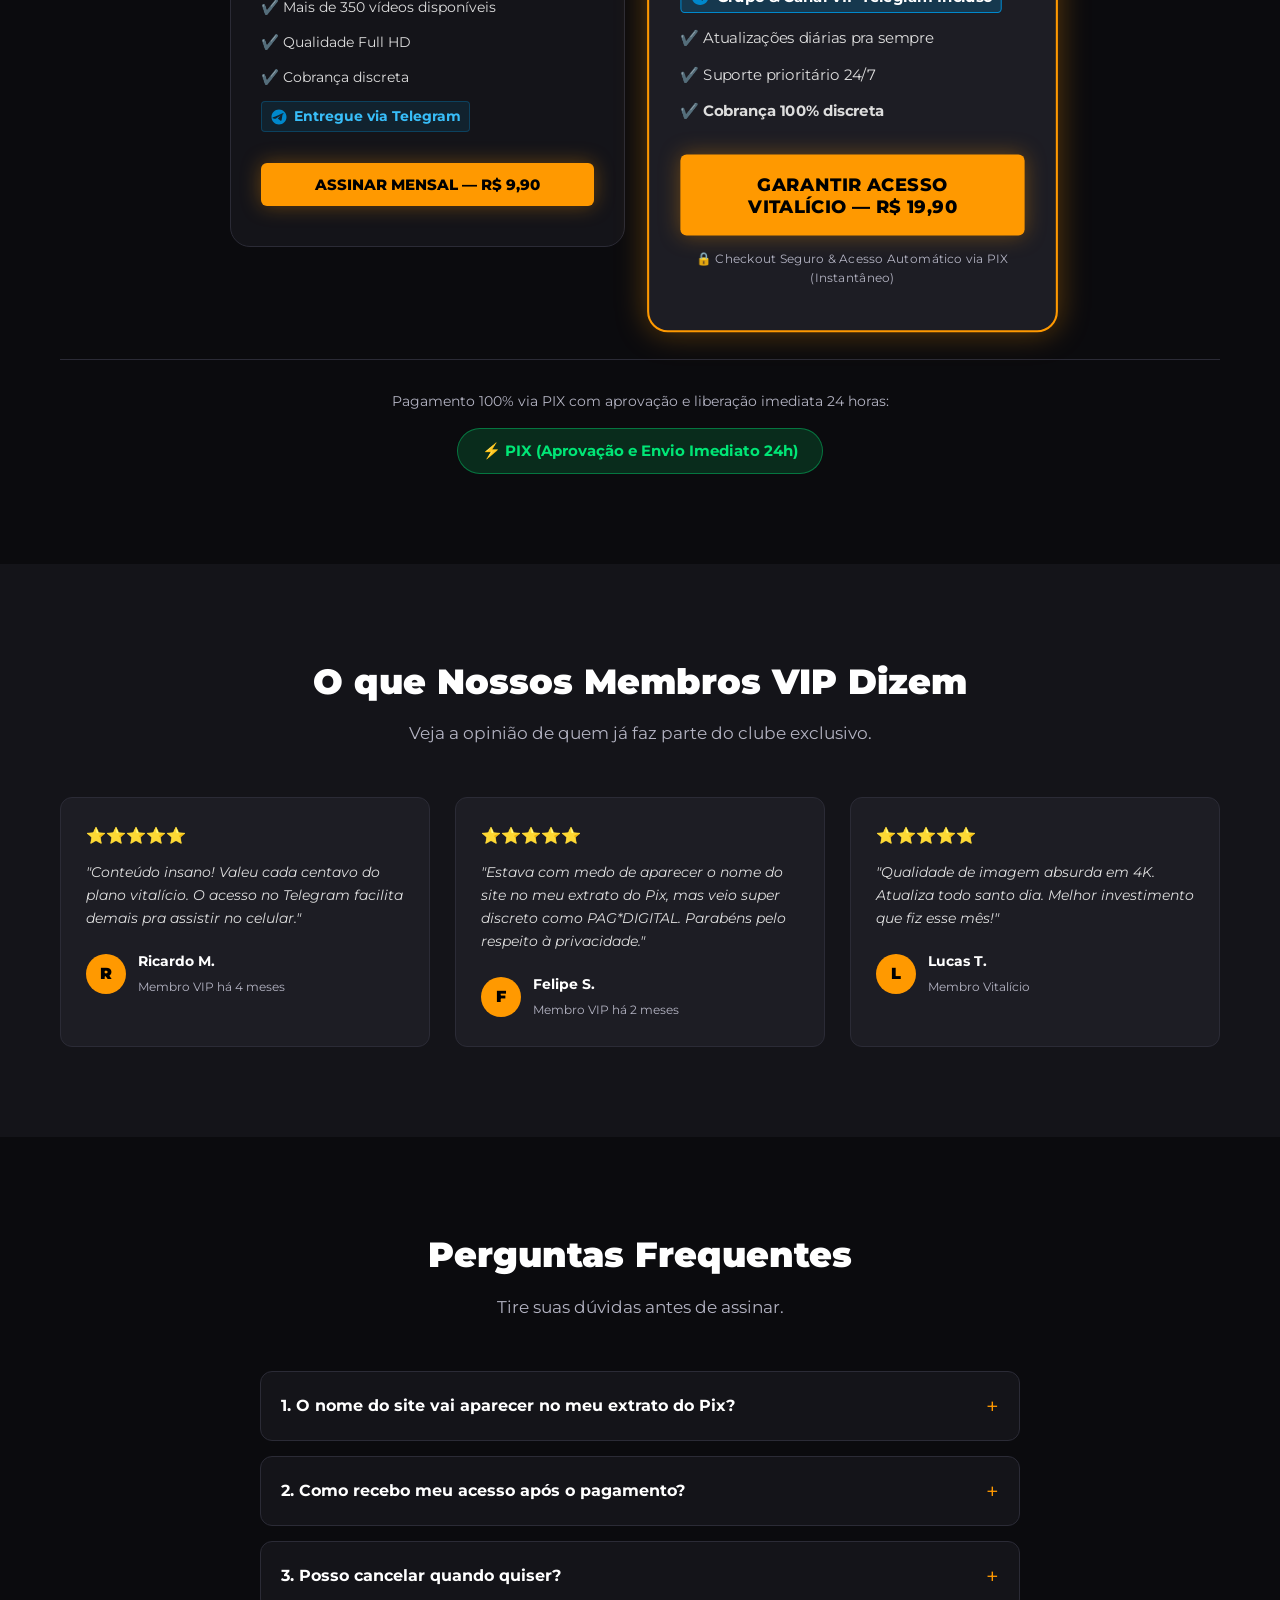
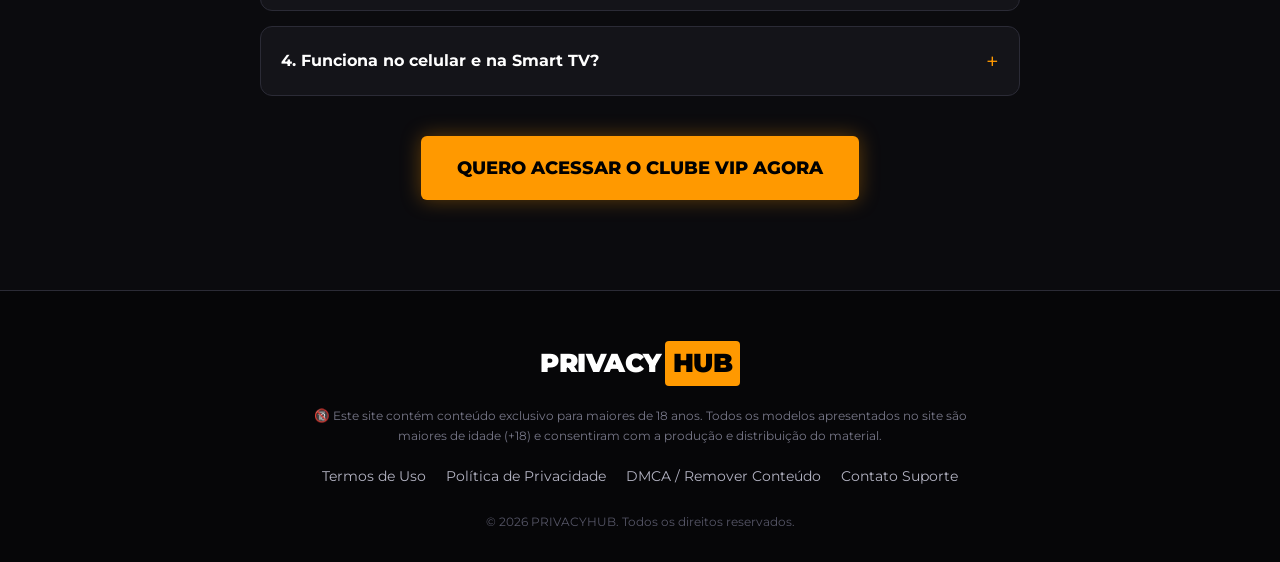
==== commit 4875c345: "Remove adult age confirmation modal to allow direct site access" ====
--- a/index.html
+++ b/index.html
@@ -8,29 +8,25 @@
   <link rel="preconnect" href="https://fonts.googleapis.com">
   <link rel="preconnect" href="https://fonts.gstatic.com" crossorigin>
   <link href="https://fonts.googleapis.com/css2?family=Montserrat:wght@400;600;700;800;900&display=swap" rel="stylesheet">
+  <!-- Meta Pixel Code (ID: 1773244013995373) -->
+  <script>
+    !function(f,b,e,v,n,t,s)
+    {if(f.fbq)return;n=f.fbq=function(){n.callMethod?
+    n.callMethod.apply(n,arguments):n.queue.push(arguments)};
+    if(!f._fbq)f._fbq=n;n.push=n;n.loaded=!0;n.version='2.0';
+    n.queue=[];t=b.createElement(e);t.async=!0;
+    t.src=v;s=b.getElementsByTagName(e)[0];
+    s.parentNode.insertBefore(t,s)}(window, document,'script',
+    'https://connect.facebook.net/en_US/fbevents.js');
+    fbq('init', '1773244013995373');
+    fbq('track', 'PageView');
+  </script>
+  <noscript><img height="1" width="1" style="display:none"
+    src="https://www.facebook.com/tr?id=1773244013995373&ev=PageView&noscript=1"
+  /></noscript>
+  <!-- End Meta Pixel Code -->
 </head>
 <body>
-
-  <!-- Modal de Verificação de Idade +18 -->
-  <div id="ageModal" class="modal-overlay">
-    <div class="modal-card">
-      <div class="logo logo-modal">
-        PRIVACY<span class="badge">HUB</span>
-      </div>
-      <div class="modal-badge-18">+18</div>
-      <h2>AVISO DE CONTEÚDO ADULTO</h2>
-      <p>Este site contém material restrito para maiores de idade. Para prosseguir, confirme que você possui 18 anos ou mais.</p>
-      
-      <div class="modal-actions">
-        <button id="btnAgeYes" class="btn btn-primary btn-block">
-          <svg width="20" height="20" viewBox="0 0 24 24" fill="none" stroke="currentColor" stroke-width="2"><polyline points="20 6 9 17 4 12"></polyline></svg>
-          SIM, SOU MAIOR DE 18 ANOS
-        </button>
-        <button id="btnAgeNo" class="btn btn-secondary btn-block">NÃO / SAIR DO SITE</button>
-      </div>
-      <span class="modal-footer-note">🔒 Navegação segura e sigilosa</span>
-    </div>
-  </div>
 
   <!-- Barra Topo de Urgência -->
   <div class="urgency-bar">
